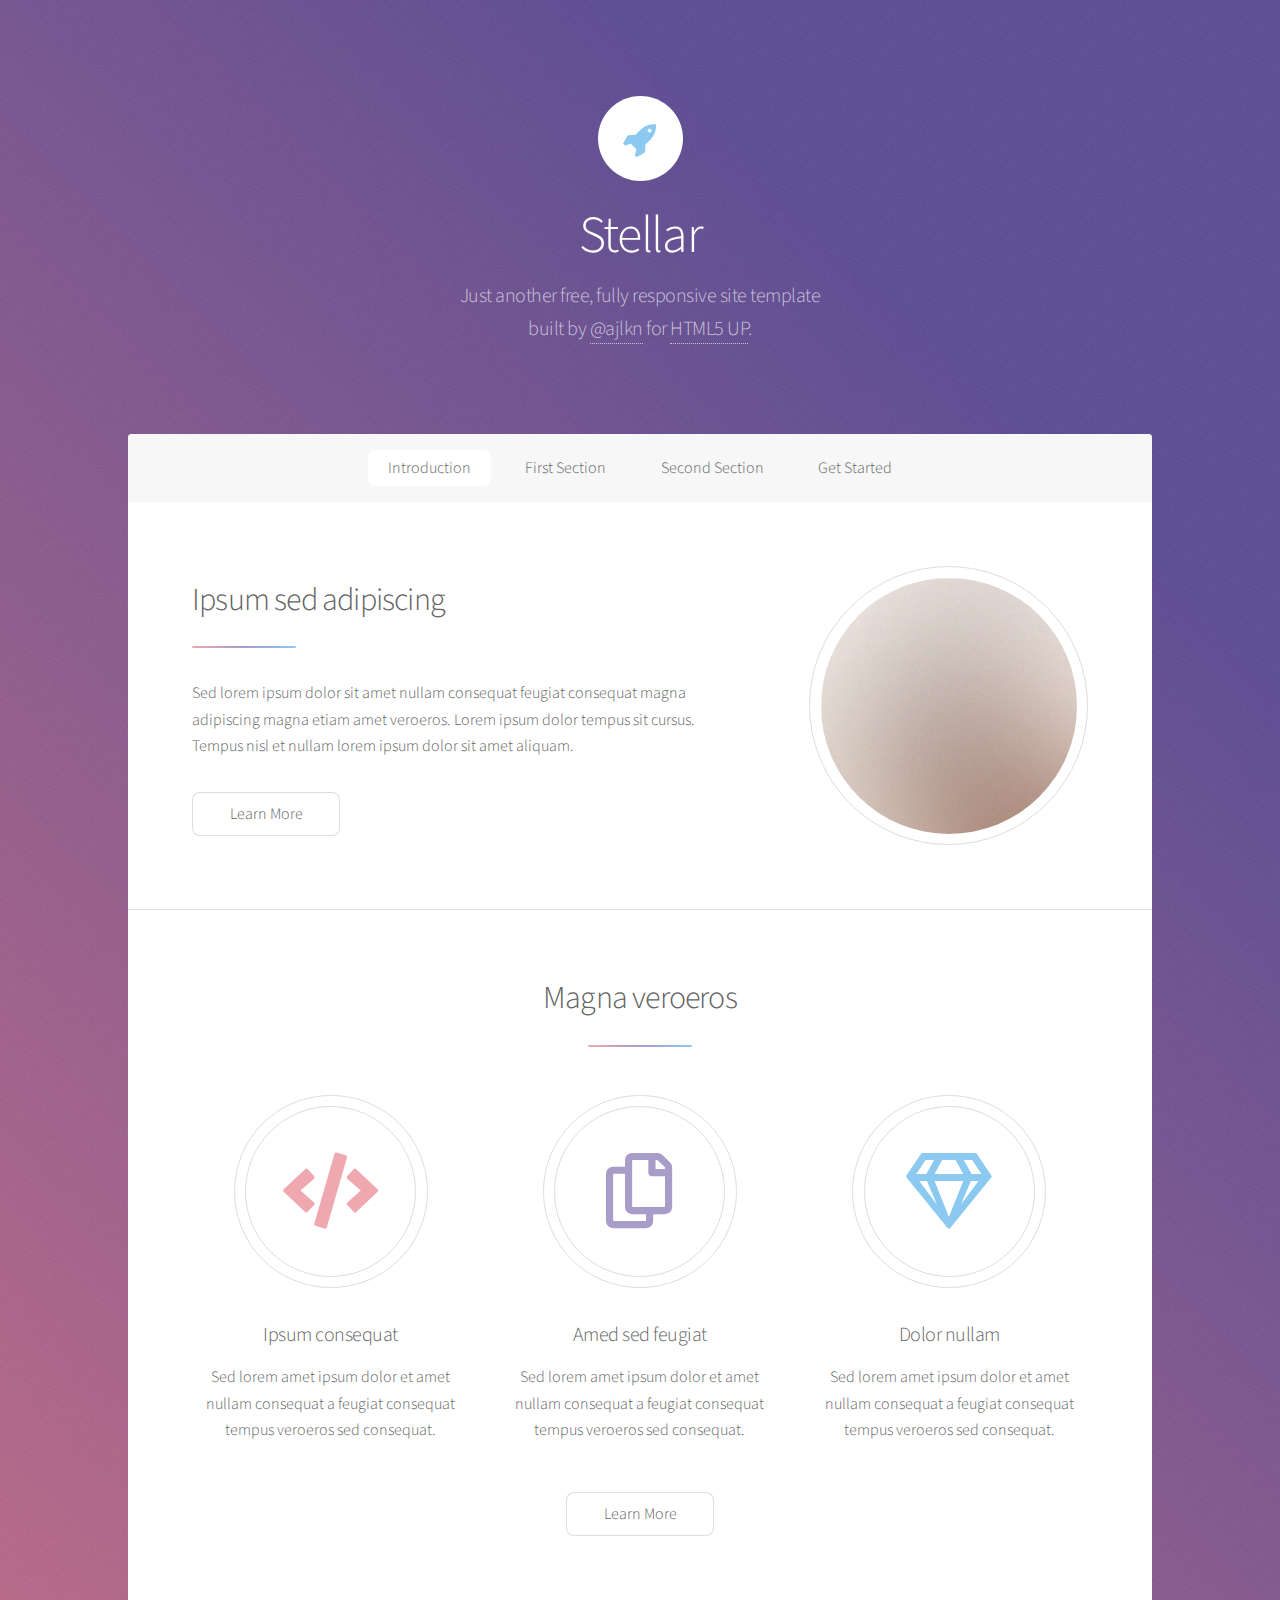
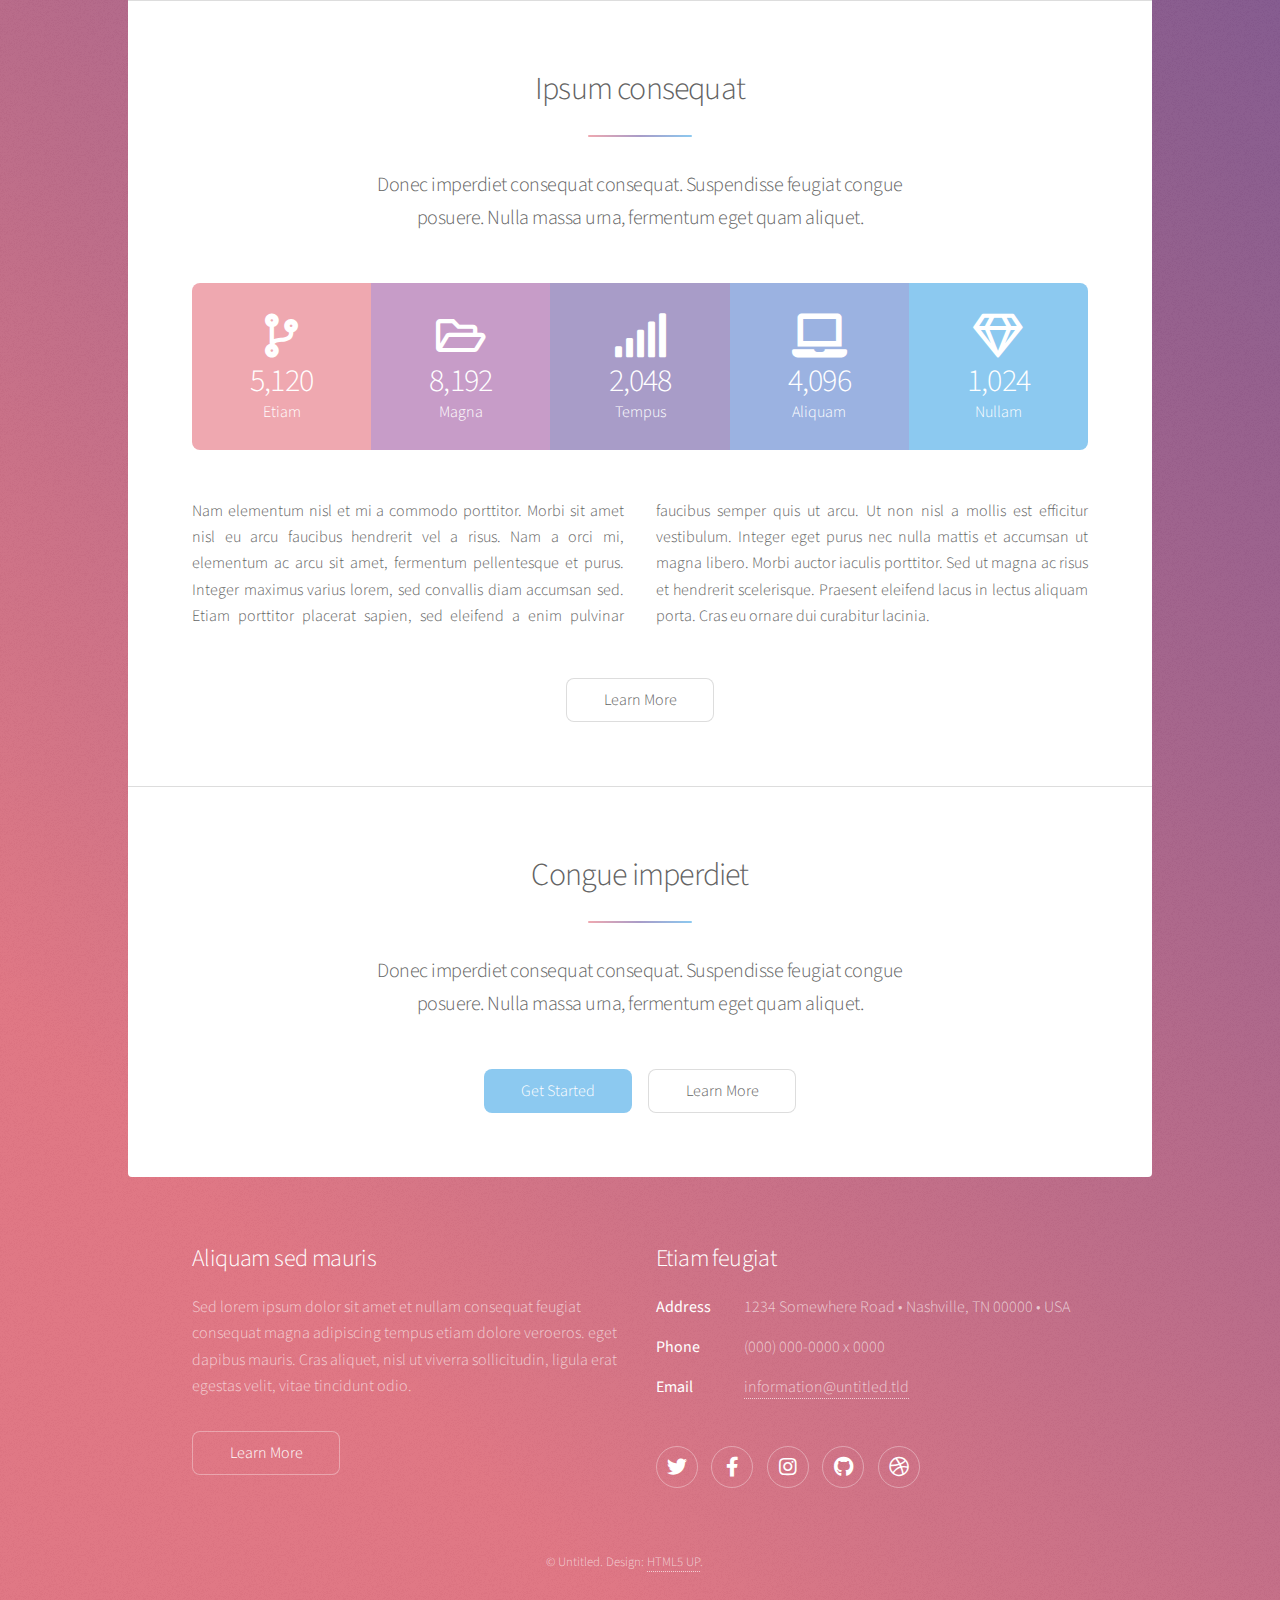
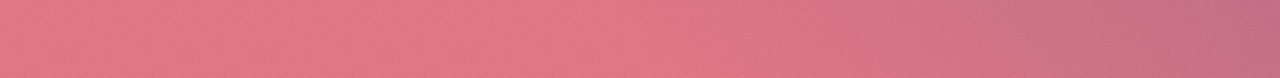
==== index.html @ a3f1a521 "Add html template" ====
<!DOCTYPE HTML>
<!--
	Stellar by HTML5 UP
	html5up.net | @ajlkn
	Free for personal and commercial use under the CCA 3.0 license (html5up.net/license)
-->
<html>
	<head>
		<title>Stellar by HTML5 UP</title>
		<meta charset="utf-8" />
		<meta name="viewport" content="width=device-width, initial-scale=1, user-scalable=no" />
		<link rel="stylesheet" href="assets/css/main.css" />
		<noscript><link rel="stylesheet" href="assets/css/noscript.css" /></noscript>
	</head>
	<body class="is-preload">

		<!-- Wrapper -->
			<div id="wrapper">

				<!-- Header -->
					<header id="header" class="alt">
						<span class="logo"><img src="images/logo.svg" alt="" /></span>
						<h1>Stellar</h1>
						<p>Just another free, fully responsive site template<br />
						built by <a href="https://twitter.com/ajlkn">@ajlkn</a> for <a href="https://html5up.net">HTML5 UP</a>.</p>
					</header>

				<!-- Nav -->
					<nav id="nav">
						<ul>
							<li><a href="#intro" class="active">Introduction</a></li>
							<li><a href="#first">First Section</a></li>
							<li><a href="#second">Second Section</a></li>
							<li><a href="#cta">Get Started</a></li>
						</ul>
					</nav>

				<!-- Main -->
					<div id="main">

						<!-- Introduction -->
							<section id="intro" class="main">
								<div class="spotlight">
									<div class="content">
										<header class="major">
											<h2>Ipsum sed adipiscing</h2>
										</header>
										<p>Sed lorem ipsum dolor sit amet nullam consequat feugiat consequat magna
										adipiscing magna etiam amet veroeros. Lorem ipsum dolor tempus sit cursus.
										Tempus nisl et nullam lorem ipsum dolor sit amet aliquam.</p>
										<ul class="actions">
											<li><a href="generic.html" class="button">Learn More</a></li>
										</ul>
									</div>
									<span class="image"><img src="images/pic01.jpg" alt="" /></span>
								</div>
							</section>

						<!-- First Section -->
							<section id="first" class="main special">
								<header class="major">
									<h2>Magna veroeros</h2>
								</header>
								<ul class="features">
									<li>
										<span class="icon solid major style1 fa-code"></span>
										<h3>Ipsum consequat</h3>
										<p>Sed lorem amet ipsum dolor et amet nullam consequat a feugiat consequat tempus veroeros sed consequat.</p>
									</li>
									<li>
										<span class="icon major style3 fa-copy"></span>
										<h3>Amed sed feugiat</h3>
										<p>Sed lorem amet ipsum dolor et amet nullam consequat a feugiat consequat tempus veroeros sed consequat.</p>
									</li>
									<li>
										<span class="icon major style5 fa-gem"></span>
										<h3>Dolor nullam</h3>
										<p>Sed lorem amet ipsum dolor et amet nullam consequat a feugiat consequat tempus veroeros sed consequat.</p>
									</li>
								</ul>
								<footer class="major">
									<ul class="actions special">
										<li><a href="generic.html" class="button">Learn More</a></li>
									</ul>
								</footer>
							</section>

						<!-- Second Section -->
							<section id="second" class="main special">
								<header class="major">
									<h2>Ipsum consequat</h2>
									<p>Donec imperdiet consequat consequat. Suspendisse feugiat congue<br />
									posuere. Nulla massa urna, fermentum eget quam aliquet.</p>
								</header>
								<ul class="statistics">
									<li class="style1">
										<span class="icon solid fa-code-branch"></span>
										<strong>5,120</strong> Etiam
									</li>
									<li class="style2">
										<span class="icon fa-folder-open"></span>
										<strong>8,192</strong> Magna
									</li>
									<li class="style3">
										<span class="icon solid fa-signal"></span>
										<strong>2,048</strong> Tempus
									</li>
									<li class="style4">
										<span class="icon solid fa-laptop"></span>
										<strong>4,096</strong> Aliquam
									</li>
									<li class="style5">
										<span class="icon fa-gem"></span>
										<strong>1,024</strong> Nullam
									</li>
								</ul>
								<p class="content">Nam elementum nisl et mi a commodo porttitor. Morbi sit amet nisl eu arcu faucibus hendrerit vel a risus. Nam a orci mi, elementum ac arcu sit amet, fermentum pellentesque et purus. Integer maximus varius lorem, sed convallis diam accumsan sed. Etiam porttitor placerat sapien, sed eleifend a enim pulvinar faucibus semper quis ut arcu. Ut non nisl a mollis est efficitur vestibulum. Integer eget purus nec nulla mattis et accumsan ut magna libero. Morbi auctor iaculis porttitor. Sed ut magna ac risus et hendrerit scelerisque. Praesent eleifend lacus in lectus aliquam porta. Cras eu ornare dui curabitur lacinia.</p>
								<footer class="major">
									<ul class="actions special">
										<li><a href="generic.html" class="button">Learn More</a></li>
									</ul>
								</footer>
							</section>

						<!-- Get Started -->
							<section id="cta" class="main special">
								<header class="major">
									<h2>Congue imperdiet</h2>
									<p>Donec imperdiet consequat consequat. Suspendisse feugiat congue<br />
									posuere. Nulla massa urna, fermentum eget quam aliquet.</p>
								</header>
								<footer class="major">
									<ul class="actions special">
										<li><a href="generic.html" class="button primary">Get Started</a></li>
										<li><a href="generic.html" class="button">Learn More</a></li>
									</ul>
								</footer>
							</section>

					</div>

				<!-- Footer -->
					<footer id="footer">
						<section>
							<h2>Aliquam sed mauris</h2>
							<p>Sed lorem ipsum dolor sit amet et nullam consequat feugiat consequat magna adipiscing tempus etiam dolore veroeros. eget dapibus mauris. Cras aliquet, nisl ut viverra sollicitudin, ligula erat egestas velit, vitae tincidunt odio.</p>
							<ul class="actions">
								<li><a href="generic.html" class="button">Learn More</a></li>
							</ul>
						</section>
						<section>
							<h2>Etiam feugiat</h2>
							<dl class="alt">
								<dt>Address</dt>
								<dd>1234 Somewhere Road &bull; Nashville, TN 00000 &bull; USA</dd>
								<dt>Phone</dt>
								<dd>(000) 000-0000 x 0000</dd>
								<dt>Email</dt>
								<dd><a href="#">information@untitled.tld</a></dd>
							</dl>
							<ul class="icons">
								<li><a href="#" class="icon brands fa-twitter alt"><span class="label">Twitter</span></a></li>
								<li><a href="#" class="icon brands fa-facebook-f alt"><span class="label">Facebook</span></a></li>
								<li><a href="#" class="icon brands fa-instagram alt"><span class="label">Instagram</span></a></li>
								<li><a href="#" class="icon brands fa-github alt"><span class="label">GitHub</span></a></li>
								<li><a href="#" class="icon brands fa-dribbble alt"><span class="label">Dribbble</span></a></li>
							</ul>
						</section>
						<p class="copyright">&copy; Untitled. Design: <a href="https://html5up.net">HTML5 UP</a>.</p>
					</footer>

			</div>

		<!-- Scripts -->
			<script src="assets/js/jquery.min.js"></script>
			<script src="assets/js/jquery.scrollex.min.js"></script>
			<script src="assets/js/jquery.scrolly.min.js"></script>
			<script src="assets/js/browser.min.js"></script>
			<script src="assets/js/breakpoints.min.js"></script>
			<script src="assets/js/util.js"></script>
			<script src="assets/js/main.js"></script>

	</body>
</html>
---- assets/css/main.css ----
@import url(fontawesome-all.min.css);
@import 'https://fonts.googleapis.com/css?family=Source+Sans+Pro:300,400';

/*
	Stellar by HTML5 UP
	html5up.net | @ajlkn
	Free for personal and commercial use under the CCA 3.0 license (html5up.net/license)
*/

html, body, div, span, applet, object,
iframe, h1, h2, h3, h4, h5, h6, p, blockquote,
pre, a, abbr, acronym, address, big, cite,
code, del, dfn, em, img, ins, kbd, q, s, samp,
small, strike, strong, sub, sup, tt, var, b,
u, i, center, dl, dt, dd, ol, ul, li, fieldset,
form, label, legend, table, caption, tbody,
tfoot, thead, tr, th, td, article, aside,
canvas, details, embed, figure, figcaption,
footer, header, hgroup, menu, nav, output, ruby,
section, summary, time, mark, audio, video {
	margin: 0;
	padding: 0;
	border: 0;
	font-size: 100%;
	font: inherit;
	vertical-align: baseline;}

article, aside, details, figcaption, figure,
footer, header, hgroup, menu, nav, section {
	display: block;}

body {
	line-height: 1;
}

ol, ul {
	list-style: none;
}

blockquote, q {
	quotes: none;
}

	blockquote:before, blockquote:after, q:before, q:after {
		content: '';
		content: none;
	}

table {
	border-collapse: collapse;
	border-spacing: 0;
}

body {
	-webkit-text-size-adjust: none;
}

mark {
	background-color: transparent;
	color: inherit;
}

input::-moz-focus-inner {
	border: 0;
	padding: 0;
}

input, select, textarea {
	-moz-appearance: none;
	-webkit-appearance: none;
	-ms-appearance: none;
	appearance: none;
}

/* Basic */

	@-ms-viewport {
		width: device-width;
	}

	body {
		-ms-overflow-style: scrollbar;
	}

	@media screen and (max-width: 480px) {

		html, body {
			min-width: 320px;
		}

	}

	html {
		box-sizing: border-box;
	}

	*, *:before, *:after {
		box-sizing: inherit;
	}

	body {
		background-color: #935d8c;
		background-image: url("images/overlay.png"), -moz-linear-gradient(45deg, #e37682 15%, #5f4d93 85%);
		background-image: url("images/overlay.png"), -webkit-linear-gradient(45deg, #e37682 15%, #5f4d93 85%);
		background-image: url("images/overlay.png"), -ms-linear-gradient(45deg, #e37682 15%, #5f4d93 85%);
		background-image: url("images/overlay.png"), linear-gradient(45deg, #e37682 15%, #5f4d93 85%);
	}

		body.is-preload *, body.is-preload *:before, body.is-preload *:after {
			-moz-animation: none !important;
			-webkit-animation: none !important;
			-ms-animation: none !important;
			animation: none !important;
			-moz-transition: none !important;
			-webkit-transition: none !important;
			-ms-transition: none !important;
			transition: none !important;
		}

/* Type */

	body {
		background-color: #935d8c;
		color: rgba(255, 255, 255, 0.65);
	}

	body, input, select, textarea {
		font-family: "Source Sans Pro", Helvetica, sans-serif;
		font-size: 17pt;
		font-weight: 300;
		line-height: 1.65;
	}

		@media screen and (max-width: 1680px) {

			body, input, select, textarea {
				font-size: 14pt;
			}

		}

		@media screen and (max-width: 1280px) {

			body, input, select, textarea {
				font-size: 12pt;
			}

		}

		@media screen and (max-width: 360px) {

			body, input, select, textarea {
				font-size: 11pt;
			}

		}

	a {
		-moz-transition: color 0.2s ease, border-bottom 0.2s ease;
		-webkit-transition: color 0.2s ease, border-bottom 0.2s ease;
		-ms-transition: color 0.2s ease, border-bottom 0.2s ease;
		transition: color 0.2s ease, border-bottom 0.2s ease;
		text-decoration: none;
		border-bottom: dotted 1px;
		color: inherit;
	}

		a:hover {
			border-bottom-color: transparent;
		}

	strong, b {
		font-weight: 400;
	}

	em, i {
		font-style: italic;
	}

	p {
		margin: 0 0 2em 0;
	}

		p.content {
			-moz-columns: 20em 2;
			-webkit-columns: 20em 2;
			-ms-columns: 20em 2;
			columns: 20em 2;
			-moz-column-gap: 2em;
			-webkit-column-gap: 2em;
			-ms-column-gap: 2em;
			column-gap: 2em;
			text-align: justify;
		}

	h1, h2, h3, h4, h5, h6 {
		font-weight: 300;
		line-height: 1.5;
		margin: 0 0 0.7em 0;
		letter-spacing: -0.025em;
	}

		h1 a, h2 a, h3 a, h4 a, h5 a, h6 a {
			color: inherit;
			text-decoration: none;
		}

	h1 {
		font-size: 2.5em;
		line-height: 1.2;
	}

	h2 {
		font-size: 1.5em;
	}

	h3 {
		font-size: 1.25em;
	}

	h4 {
		font-size: 1.1em;
	}

	h5 {
		font-size: 0.9em;
	}

	h6 {
		font-size: 0.7em;
	}

	@media screen and (max-width: 736px) {

		h1 {
			font-size: 2em;
		}

	}

	sub {
		font-size: 0.8em;
		position: relative;
		top: 0.5em;
	}

	sup {
		font-size: 0.8em;
		position: relative;
		top: -0.5em;
	}

	blockquote {
		border-left: solid 4px;
		font-style: italic;
		margin: 0 0 2em 0;
		padding: 0.5em 0 0.5em 2em;
	}

	code {
		border-radius: 8px;
		border: solid 1px;
		font-family: "Courier New", monospace;
		font-size: 0.9em;
		margin: 0 0.25em;
		padding: 0.25em 0.65em;
	}

	pre {
		-webkit-overflow-scrolling: touch;
		font-family: "Courier New", monospace;
		font-size: 0.9em;
		margin: 0 0 2em 0;
	}

		pre code {
			display: block;
			line-height: 1.75;
			padding: 1em 1.5em;
			overflow-x: auto;
		}

	hr {
		border: 0;
		border-bottom: solid 1px;
		margin: 2em 0;
	}

		hr.major {
			margin: 3em 0;
		}

	.align-left {
		text-align: left;
	}

	.align-center {
		text-align: center;
	}

	.align-right {
		text-align: right;
	}

	input, select, textarea {
		color: #ffffff;
	}

	a:hover {
		color: #ffffff;
	}

	strong, b {
		color: #ffffff;
	}

	h1, h2, h3, h4, h5, h6 {
		color: #ffffff;
	}

	blockquote {
		border-left-color: rgba(255, 255, 255, 0.35);
	}

	code {
		background: rgba(255, 255, 255, 0.075);
		border-color: rgba(255, 255, 255, 0.35);
	}

	hr {
		border-bottom-color: rgba(255, 255, 255, 0.35);
	}

/* Row */

	.row {
		display: flex;
		flex-wrap: wrap;
		box-sizing: border-box;
		align-items: stretch;
	}

		.row > * {
			box-sizing: border-box;
		}

		.row.gtr-uniform > * > :last-child {
			margin-bottom: 0;
		}

		.row.aln-left {
			justify-content: flex-start;
		}

		.row.aln-center {
			justify-content: center;
		}

		.row.aln-right {
			justify-content: flex-end;
		}

		.row.aln-top {
			align-items: flex-start;
		}

		.row.aln-middle {
			align-items: center;
		}

		.row.aln-bottom {
			align-items: flex-end;
		}

		.row > .imp {
			order: -1;
		}

		.row > .col-1 {
			width: 8.33333%;
		}

		.row > .off-1 {
			margin-left: 8.33333%;
		}

		.row > .col-2 {
			width: 16.66667%;
		}

		.row > .off-2 {
			margin-left: 16.66667%;
		}

		.row > .col-3 {
			width: 25%;
		}

		.row > .off-3 {
			margin-left: 25%;
		}

		.row > .col-4 {
			width: 33.33333%;
		}

		.row > .off-4 {
			margin-left: 33.33333%;
		}

		.row > .col-5 {
			width: 41.66667%;
		}

		.row > .off-5 {
			margin-left: 41.66667%;
		}

		.row > .col-6 {
			width: 50%;
		}

		.row > .off-6 {
			margin-left: 50%;
		}

		.row > .col-7 {
			width: 58.33333%;
		}

		.row > .off-7 {
			margin-left: 58.33333%;
		}

		.row > .col-8 {
			width: 66.66667%;
		}

		.row > .off-8 {
			margin-left: 66.66667%;
		}

		.row > .col-9 {
			width: 75%;
		}

		.row > .off-9 {
			margin-left: 75%;
		}

		.row > .col-10 {
			width: 83.33333%;
		}

		.row > .off-10 {
			margin-left: 83.33333%;
		}

		.row > .col-11 {
			width: 91.66667%;
		}

		.row > .off-11 {
			margin-left: 91.66667%;
		}

		.row > .col-12 {
			width: 100%;
		}

		.row > .off-12 {
			margin-left: 100%;
		}

		.row.gtr-0 {
			margin-top: 0;
			margin-left: 0em;
		}

			.row.gtr-0 > * {
				padding: 0 0 0 0em;
			}

			.row.gtr-0.gtr-uniform {
				margin-top: 0em;
			}

				.row.gtr-0.gtr-uniform > * {
					padding-top: 0em;
				}

		.row.gtr-25 {
			margin-top: 0;
			margin-left: -0.375em;
		}

			.row.gtr-25 > * {
				padding: 0 0 0 0.375em;
			}

			.row.gtr-25.gtr-uniform {
				margin-top: -0.375em;
			}

				.row.gtr-25.gtr-uniform > * {
					padding-top: 0.375em;
				}

		.row.gtr-50 {
			margin-top: 0;
			margin-left: -0.75em;
		}

			.row.gtr-50 > * {
				padding: 0 0 0 0.75em;
			}

			.row.gtr-50.gtr-uniform {
				margin-top: -0.75em;
			}

				.row.gtr-50.gtr-uniform > * {
					padding-top: 0.75em;
				}

		.row {
			margin-top: 0;
			margin-left: -1.5em;
		}

			.row > * {
				padding: 0 0 0 1.5em;
			}

			.row.gtr-uniform {
				margin-top: -1.5em;
			}

				.row.gtr-uniform > * {
					padding-top: 1.5em;
				}

		.row.gtr-150 {
			margin-top: 0;
			margin-left: -2.25em;
		}

			.row.gtr-150 > * {
				padding: 0 0 0 2.25em;
			}

			.row.gtr-150.gtr-uniform {
				margin-top: -2.25em;
			}

				.row.gtr-150.gtr-uniform > * {
					padding-top: 2.25em;
				}

		.row.gtr-200 {
			margin-top: 0;
			margin-left: -3em;
		}

			.row.gtr-200 > * {
				padding: 0 0 0 3em;
			}

			.row.gtr-200.gtr-uniform {
				margin-top: -3em;
			}

				.row.gtr-200.gtr-uniform > * {
					padding-top: 3em;
				}

		@media screen and (max-width: 1680px) {

			.row {
				display: flex;
				flex-wrap: wrap;
				box-sizing: border-box;
				align-items: stretch;
			}

				.row > * {
					box-sizing: border-box;
				}

				.row.gtr-uniform > * > :last-child {
					margin-bottom: 0;
				}

				.row.aln-left {
					justify-content: flex-start;
				}

				.row.aln-center {
					justify-content: center;
				}

				.row.aln-right {
					justify-content: flex-end;
				}

				.row.aln-top {
					align-items: flex-start;
				}

				.row.aln-middle {
					align-items: center;
				}

				.row.aln-bottom {
					align-items: flex-end;
				}

				.row > .imp-xlarge {
					order: -1;
				}

				.row > .col-1-xlarge {
					width: 8.33333%;
				}

				.row > .off-1-xlarge {
					margin-left: 8.33333%;
				}

				.row > .col-2-xlarge {
					width: 16.66667%;
				}

				.row > .off-2-xlarge {
					margin-left: 16.66667%;
				}

				.row > .col-3-xlarge {
					width: 25%;
				}

				.row > .off-3-xlarge {
					margin-left: 25%;
				}

				.row > .col-4-xlarge {
					width: 33.33333%;
				}

				.row > .off-4-xlarge {
					margin-left: 33.33333%;
				}

				.row > .col-5-xlarge {
					width: 41.66667%;
				}

				.row > .off-5-xlarge {
					margin-left: 41.66667%;
				}

				.row > .col-6-xlarge {
					width: 50%;
				}

				.row > .off-6-xlarge {
					margin-left: 50%;
				}

				.row > .col-7-xlarge {
					width: 58.33333%;
				}

				.row > .off-7-xlarge {
					margin-left: 58.33333%;
				}

				.row > .col-8-xlarge {
					width: 66.66667%;
				}

				.row > .off-8-xlarge {
					margin-left: 66.66667%;
				}

				.row > .col-9-xlarge {
					width: 75%;
				}

				.row > .off-9-xlarge {
					margin-left: 75%;
				}

				.row > .col-10-xlarge {
					width: 83.33333%;
				}

				.row > .off-10-xlarge {
					margin-left: 83.33333%;
				}

				.row > .col-11-xlarge {
					width: 91.66667%;
				}

				.row > .off-11-xlarge {
					margin-left: 91.66667%;
				}

				.row > .col-12-xlarge {
					width: 100%;
				}

				.row > .off-12-xlarge {
					margin-left: 100%;
				}

				.row.gtr-0 {
					margin-top: 0;
					margin-left: 0em;
				}

					.row.gtr-0 > * {
						padding: 0 0 0 0em;
					}

					.row.gtr-0.gtr-uniform {
						margin-top: 0em;
					}

						.row.gtr-0.gtr-uniform > * {
							padding-top: 0em;
						}

				.row.gtr-25 {
					margin-top: 0;
					margin-left: -0.375em;
				}

					.row.gtr-25 > * {
						padding: 0 0 0 0.375em;
					}

					.row.gtr-25.gtr-uniform {
						margin-top: -0.375em;
					}

						.row.gtr-25.gtr-uniform > * {
							padding-top: 0.375em;
						}

				.row.gtr-50 {
					margin-top: 0;
					margin-left: -0.75em;
				}

					.row.gtr-50 > * {
						padding: 0 0 0 0.75em;
					}

					.row.gtr-50.gtr-uniform {
						margin-top: -0.75em;
					}

						.row.gtr-50.gtr-uniform > * {
							padding-top: 0.75em;
						}

				.row {
					margin-top: 0;
					margin-left: -1.5em;
				}

					.row > * {
						padding: 0 0 0 1.5em;
					}

					.row.gtr-uniform {
						margin-top: -1.5em;
					}

						.row.gtr-uniform > * {
							padding-top: 1.5em;
						}

				.row.gtr-150 {
					margin-top: 0;
					margin-left: -2.25em;
				}

					.row.gtr-150 > * {
						padding: 0 0 0 2.25em;
					}

					.row.gtr-150.gtr-uniform {
						margin-top: -2.25em;
					}

						.row.gtr-150.gtr-uniform > * {
							padding-top: 2.25em;
						}

				.row.gtr-200 {
					margin-top: 0;
					margin-left: -3em;
				}

					.row.gtr-200 > * {
						padding: 0 0 0 3em;
					}

					.row.gtr-200.gtr-uniform {
						margin-top: -3em;
					}

						.row.gtr-200.gtr-uniform > * {
							padding-top: 3em;
						}

		}

		@media screen and (max-width: 1280px) {

			.row {
				display: flex;
				flex-wrap: wrap;
				box-sizing: border-box;
				align-items: stretch;
			}

				.row > * {
					box-sizing: border-box;
				}

				.row.gtr-uniform > * > :last-child {
					margin-bottom: 0;
				}

				.row.aln-left {
					justify-content: flex-start;
				}

				.row.aln-center {
					justify-content: center;
				}

				.row.aln-right {
					justify-content: flex-end;
				}

				.row.aln-top {
					align-items: flex-start;
				}

				.row.aln-middle {
					align-items: center;
				}

				.row.aln-bottom {
					align-items: flex-end;
				}

				.row > .imp-large {
					order: -1;
				}

				.row > .col-1-large {
					width: 8.33333%;
				}

				.row > .off-1-large {
					margin-left: 8.33333%;
				}

				.row > .col-2-large {
					width: 16.66667%;
				}

				.row > .off-2-large {
					margin-left: 16.66667%;
				}

				.row > .col-3-large {
					width: 25%;
				}

				.row > .off-3-large {
					margin-left: 25%;
				}

				.row > .col-4-large {
					width: 33.33333%;
				}

				.row > .off-4-large {
					margin-left: 33.33333%;
				}

				.row > .col-5-large {
					width: 41.66667%;
				}

				.row > .off-5-large {
					margin-left: 41.66667%;
				}

				.row > .col-6-large {
					width: 50%;
				}

				.row > .off-6-large {
					margin-left: 50%;
				}

				.row > .col-7-large {
					width: 58.33333%;
				}

				.row > .off-7-large {
					margin-left: 58.33333%;
				}

				.row > .col-8-large {
					width: 66.66667%;
				}

				.row > .off-8-large {
					margin-left: 66.66667%;
				}

				.row > .col-9-large {
					width: 75%;
				}

				.row > .off-9-large {
					margin-left: 75%;
				}

				.row > .col-10-large {
					width: 83.33333%;
				}

				.row > .off-10-large {
					margin-left: 83.33333%;
				}

				.row > .col-11-large {
					width: 91.66667%;
				}

				.row > .off-11-large {
					margin-left: 91.66667%;
				}

				.row > .col-12-large {
					width: 100%;
				}

				.row > .off-12-large {
					margin-left: 100%;
				}

				.row.gtr-0 {
					margin-top: 0;
					margin-left: 0em;
				}

					.row.gtr-0 > * {
						padding: 0 0 0 0em;
					}

					.row.gtr-0.gtr-uniform {
						margin-top: 0em;
					}

						.row.gtr-0.gtr-uniform > * {
							padding-top: 0em;
						}

				.row.gtr-25 {
					margin-top: 0;
					margin-left: -0.375em;
				}

					.row.gtr-25 > * {
						padding: 0 0 0 0.375em;
					}

					.row.gtr-25.gtr-uniform {
						margin-top: -0.375em;
					}

						.row.gtr-25.gtr-uniform > * {
							padding-top: 0.375em;
						}

				.row.gtr-50 {
					margin-top: 0;
					margin-left: -0.75em;
				}

					.row.gtr-50 > * {
						padding: 0 0 0 0.75em;
					}

					.row.gtr-50.gtr-uniform {
						margin-top: -0.75em;
					}

						.row.gtr-50.gtr-uniform > * {
							padding-top: 0.75em;
						}

				.row {
					margin-top: 0;
					margin-left: -1.5em;
				}

					.row > * {
						padding: 0 0 0 1.5em;
					}

					.row.gtr-uniform {
						margin-top: -1.5em;
					}

						.row.gtr-uniform > * {
							padding-top: 1.5em;
						}

				.row.gtr-150 {
					margin-top: 0;
					margin-left: -2.25em;
				}

					.row.gtr-150 > * {
						padding: 0 0 0 2.25em;
					}

					.row.gtr-150.gtr-uniform {
						margin-top: -2.25em;
					}

						.row.gtr-150.gtr-uniform > * {
							padding-top: 2.25em;
						}

				.row.gtr-200 {
					margin-top: 0;
					margin-left: -3em;
				}

					.row.gtr-200 > * {
						padding: 0 0 0 3em;
					}

					.row.gtr-200.gtr-uniform {
						margin-top: -3em;
					}

						.row.gtr-200.gtr-uniform > * {
							padding-top: 3em;
						}

		}

		@media screen and (max-width: 980px) {

			.row {
				display: flex;
				flex-wrap: wrap;
				box-sizing: border-box;
				align-items: stretch;
			}

				.row > * {
					box-sizing: border-box;
				}

				.row.gtr-uniform > * > :last-child {
					margin-bottom: 0;
				}

				.row.aln-left {
					justify-content: flex-start;
				}

				.row.aln-center {
					justify-content: center;
				}

				.row.aln-right {
					justify-content: flex-end;
				}

				.row.aln-top {
					align-items: flex-start;
				}

				.row.aln-middle {
					align-items: center;
				}

				.row.aln-bottom {
					align-items: flex-end;
				}

				.row > .imp-medium {
					order: -1;
				}

				.row > .col-1-medium {
					width: 8.33333%;
				}

				.row > .off-1-medium {
					margin-left: 8.33333%;
				}

				.row > .col-2-medium {
					width: 16.66667%;
				}

				.row > .off-2-medium {
					margin-left: 16.66667%;
				}

				.row > .col-3-medium {
					width: 25%;
				}

				.row > .off-3-medium {
					margin-left: 25%;
				}

				.row > .col-4-medium {
					width: 33.33333%;
				}

				.row > .off-4-medium {
					margin-left: 33.33333%;
				}

				.row > .col-5-medium {
					width: 41.66667%;
				}

				.row > .off-5-medium {
					margin-left: 41.66667%;
				}

				.row > .col-6-medium {
					width: 50%;
				}

				.row > .off-6-medium {
					margin-left: 50%;
				}

				.row > .col-7-medium {
					width: 58.33333%;
				}

				.row > .off-7-medium {
					margin-left: 58.33333%;
				}

				.row > .col-8-medium {
					width: 66.66667%;
				}

				.row > .off-8-medium {
					margin-left: 66.66667%;
				}

				.row > .col-9-medium {
					width: 75%;
				}

				.row > .off-9-medium {
					margin-left: 75%;
				}

				.row > .col-10-medium {
					width: 83.33333%;
				}

				.row > .off-10-medium {
					margin-left: 83.33333%;
				}

				.row > .col-11-medium {
					width: 91.66667%;
				}

				.row > .off-11-medium {
					margin-left: 91.66667%;
				}

				.row > .col-12-medium {
					width: 100%;
				}

				.row > .off-12-medium {
					margin-left: 100%;
				}

				.row.gtr-0 {
					margin-top: 0;
					margin-left: 0em;
				}

					.row.gtr-0 > * {
						padding: 0 0 0 0em;
					}

					.row.gtr-0.gtr-uniform {
						margin-top: 0em;
					}

						.row.gtr-0.gtr-uniform > * {
							padding-top: 0em;
						}

				.row.gtr-25 {
					margin-top: 0;
					margin-left: -0.375em;
				}

					.row.gtr-25 > * {
						padding: 0 0 0 0.375em;
					}

					.row.gtr-25.gtr-uniform {
						margin-top: -0.375em;
					}

						.row.gtr-25.gtr-uniform > * {
							padding-top: 0.375em;
						}

				.row.gtr-50 {
					margin-top: 0;
					margin-left: -0.75em;
				}

					.row.gtr-50 > * {
						padding: 0 0 0 0.75em;
					}

					.row.gtr-50.gtr-uniform {
						margin-top: -0.75em;
					}

						.row.gtr-50.gtr-uniform > * {
							padding-top: 0.75em;
						}

				.row {
					margin-top: 0;
					margin-left: -1.5em;
				}

					.row > * {
						padding: 0 0 0 1.5em;
					}

					.row.gtr-uniform {
						margin-top: -1.5em;
					}

						.row.gtr-uniform > * {
							padding-top: 1.5em;
						}

				.row.gtr-150 {
					margin-top: 0;
					margin-left: -2.25em;
				}

					.row.gtr-150 > * {
						padding: 0 0 0 2.25em;
					}

					.row.gtr-150.gtr-uniform {
						margin-top: -2.25em;
					}

						.row.gtr-150.gtr-uniform > * {
							padding-top: 2.25em;
						}

				.row.gtr-200 {
					margin-top: 0;
					margin-left: -3em;
				}

					.row.gtr-200 > * {
						padding: 0 0 0 3em;
					}

					.row.gtr-200.gtr-uniform {
						margin-top: -3em;
					}

						.row.gtr-200.gtr-uniform > * {
							padding-top: 3em;
						}

		}

		@media screen and (max-width: 736px) {

			.row {
				display: flex;
				flex-wrap: wrap;
				box-sizing: border-box;
				align-items: stretch;
			}

				.row > * {
					box-sizing: border-box;
				}

				.row.gtr-uniform > * > :last-child {
					margin-bottom: 0;
				}

				.row.aln-left {
					justify-content: flex-start;
				}

				.row.aln-center {
					justify-content: center;
				}

				.row.aln-right {
					justify-content: flex-end;
				}

				.row.aln-top {
					align-items: flex-start;
				}

				.row.aln-middle {
					align-items: center;
				}

				.row.aln-bottom {
					align-items: flex-end;
				}

				.row > .imp-small {
					order: -1;
				}

				.row > .col-1-small {
					width: 8.33333%;
				}

				.row > .off-1-small {
					margin-left: 8.33333%;
				}

				.row > .col-2-small {
					width: 16.66667%;
				}

				.row > .off-2-small {
					margin-left: 16.66667%;
				}

				.row > .col-3-small {
					width: 25%;
				}

				.row > .off-3-small {
					margin-left: 25%;
				}

				.row > .col-4-small {
					width: 33.33333%;
				}

				.row > .off-4-small {
					margin-left: 33.33333%;
				}

				.row > .col-5-small {
					width: 41.66667%;
				}

				.row > .off-5-small {
					margin-left: 41.66667%;
				}

				.row > .col-6-small {
					width: 50%;
				}

				.row > .off-6-small {
					margin-left: 50%;
				}

				.row > .col-7-small {
					width: 58.33333%;
				}

				.row > .off-7-small {
					margin-left: 58.33333%;
				}

				.row > .col-8-small {
					width: 66.66667%;
				}

				.row > .off-8-small {
					margin-left: 66.66667%;
				}

				.row > .col-9-small {
					width: 75%;
				}

				.row > .off-9-small {
					margin-left: 75%;
				}

				.row > .col-10-small {
					width: 83.33333%;
				}

				.row > .off-10-small {
					margin-left: 83.33333%;
				}

				.row > .col-11-small {
					width: 91.66667%;
				}

				.row > .off-11-small {
					margin-left: 91.66667%;
				}

				.row > .col-12-small {
					width: 100%;
				}

				.row > .off-12-small {
					margin-left: 100%;
				}

				.row.gtr-0 {
					margin-top: 0;
					margin-left: 0em;
				}

					.row.gtr-0 > * {
						padding: 0 0 0 0em;
					}

					.row.gtr-0.gtr-uniform {
						margin-top: 0em;
					}

						.row.gtr-0.gtr-uniform > * {
							padding-top: 0em;
						}

				.row.gtr-25 {
					margin-top: 0;
					margin-left: -0.25em;
				}

					.row.gtr-25 > * {
						padding: 0 0 0 0.25em;
					}

					.row.gtr-25.gtr-uniform {
						margin-top: -0.25em;
					}

						.row.gtr-25.gtr-uniform > * {
							padding-top: 0.25em;
						}

				.row.gtr-50 {
					margin-top: 0;
					margin-left: -0.5em;
				}

					.row.gtr-50 > * {
						padding: 0 0 0 0.5em;
					}

					.row.gtr-50.gtr-uniform {
						margin-top: -0.5em;
					}

						.row.gtr-50.gtr-uniform > * {
							padding-top: 0.5em;
						}

				.row {
					margin-top: 0;
					margin-left: -1em;
				}

					.row > * {
						padding: 0 0 0 1em;
					}

					.row.gtr-uniform {
						margin-top: -1em;
					}

						.row.gtr-uniform > * {
							padding-top: 1em;
						}

				.row.gtr-150 {
					margin-top: 0;
					margin-left: -1.5em;
				}

					.row.gtr-150 > * {
						padding: 0 0 0 1.5em;
					}

					.row.gtr-150.gtr-uniform {
						margin-top: -1.5em;
					}

						.row.gtr-150.gtr-uniform > * {
							padding-top: 1.5em;
						}

				.row.gtr-200 {
					margin-top: 0;
					margin-left: -2em;
				}

					.row.gtr-200 > * {
						padding: 0 0 0 2em;
					}

					.row.gtr-200.gtr-uniform {
						margin-top: -2em;
					}

						.row.gtr-200.gtr-uniform > * {
							padding-top: 2em;
						}

		}

		@media screen and (max-width: 480px) {

			.row {
				display: flex;
				flex-wrap: wrap;
				box-sizing: border-box;
				align-items: stretch;
			}

				.row > * {
					box-sizing: border-box;
				}

				.row.gtr-uniform > * > :last-child {
					margin-bottom: 0;
				}

				.row.aln-left {
					justify-content: flex-start;
				}

				.row.aln-center {
					justify-content: center;
				}

				.row.aln-right {
					justify-content: flex-end;
				}

				.row.aln-top {
					align-items: flex-start;
				}

				.row.aln-middle {
					align-items: center;
				}

				.row.aln-bottom {
					align-items: flex-end;
				}

				.row > .imp-xsmall {
					order: -1;
				}

				.row > .col-1-xsmall {
					width: 8.33333%;
				}

				.row > .off-1-xsmall {
					margin-left: 8.33333%;
				}

				.row > .col-2-xsmall {
					width: 16.66667%;
				}

				.row > .off-2-xsmall {
					margin-left: 16.66667%;
				}

				.row > .col-3-xsmall {
					width: 25%;
				}

				.row > .off-3-xsmall {
					margin-left: 25%;
				}

				.row > .col-4-xsmall {
					width: 33.33333%;
				}

				.row > .off-4-xsmall {
					margin-left: 33.33333%;
				}

				.row > .col-5-xsmall {
					width: 41.66667%;
				}

				.row > .off-5-xsmall {
					margin-left: 41.66667%;
				}

				.row > .col-6-xsmall {
					width: 50%;
				}

				.row > .off-6-xsmall {
					margin-left: 50%;
				}

				.row > .col-7-xsmall {
					width: 58.33333%;
				}

				.row > .off-7-xsmall {
					margin-left: 58.33333%;
				}

				.row > .col-8-xsmall {
					width: 66.66667%;
				}

				.row > .off-8-xsmall {
					margin-left: 66.66667%;
				}

				.row > .col-9-xsmall {
					width: 75%;
				}

				.row > .off-9-xsmall {
					margin-left: 75%;
				}

				.row > .col-10-xsmall {
					width: 83.33333%;
				}

				.row > .off-10-xsmall {
					margin-left: 83.33333%;
				}

				.row > .col-11-xsmall {
					width: 91.66667%;
				}

				.row > .off-11-xsmall {
					margin-left: 91.66667%;
				}

				.row > .col-12-xsmall {
					width: 100%;
				}

				.row > .off-12-xsmall {
					margin-left: 100%;
				}

				.row.gtr-0 {
					margin-top: 0;
					margin-left: 0em;
				}

					.row.gtr-0 > * {
						padding: 0 0 0 0em;
					}

					.row.gtr-0.gtr-uniform {
						margin-top: 0em;
					}

						.row.gtr-0.gtr-uniform > * {
							padding-top: 0em;
						}

				.row.gtr-25 {
					margin-top: 0;
					margin-left: -0.3125em;
				}

					.row.gtr-25 > * {
						padding: 0 0 0 0.3125em;
					}

					.row.gtr-25.gtr-uniform {
						margin-top: -0.3125em;
					}

						.row.gtr-25.gtr-uniform > * {
							padding-top: 0.3125em;
						}

				.row.gtr-50 {
					margin-top: 0;
					margin-left: -0.625em;
				}

					.row.gtr-50 > * {
						padding: 0 0 0 0.625em;
					}

					.row.gtr-50.gtr-uniform {
						margin-top: -0.625em;
					}

						.row.gtr-50.gtr-uniform > * {
							padding-top: 0.625em;
						}

				.row {
					margin-top: 0;
					margin-left: -1.25em;
				}

					.row > * {
						padding: 0 0 0 1.25em;
					}

					.row.gtr-uniform {
						margin-top: -1.25em;
					}

						.row.gtr-uniform > * {
							padding-top: 1.25em;
						}

				.row.gtr-150 {
					margin-top: 0;
					margin-left: -1.875em;
				}

					.row.gtr-150 > * {
						padding: 0 0 0 1.875em;
					}

					.row.gtr-150.gtr-uniform {
						margin-top: -1.875em;
					}

						.row.gtr-150.gtr-uniform > * {
							padding-top: 1.875em;
						}

				.row.gtr-200 {
					margin-top: 0;
					margin-left: -2.5em;
				}

					.row.gtr-200 > * {
						padding: 0 0 0 2.5em;
					}

					.row.gtr-200.gtr-uniform {
						margin-top: -2.5em;
					}

						.row.gtr-200.gtr-uniform > * {
							padding-top: 2.5em;
						}

		}

/* Box */

	.box {
		border-radius: 8px;
		border: solid;
		margin-bottom: 2em;
		padding: 1.5em;
	}

		.box > :last-child,
		.box > :last-child > :last-child,
		.box > :last-child > :last-child > :last-child {
			margin-bottom: 0;
		}

		.box.alt {
			border: 0;
			border-radius: 0;
			padding: 0;
		}

	.box {
		border-color: rgba(255, 255, 255, 0.35);
	}

/* Button */

	input[type="submit"],
	input[type="reset"],
	input[type="button"],
	button,
	.button {
		-moz-appearance: none;
		-webkit-appearance: none;
		-ms-appearance: none;
		appearance: none;
		-moz-transition: background-color 0.2s ease-in-out, color 0.2s ease-in-out;
		-webkit-transition: background-color 0.2s ease-in-out, color 0.2s ease-in-out;
		-ms-transition: background-color 0.2s ease-in-out, color 0.2s ease-in-out;
		transition: background-color 0.2s ease-in-out, color 0.2s ease-in-out;
		border-radius: 8px;
		border: 0;
		cursor: pointer;
		display: inline-block;
		font-weight: 300;
		height: 2.75em;
		line-height: 2.75em;
		min-width: 9.25em;
		padding: 0 1.5em;
		text-align: center;
		text-decoration: none;
		white-space: nowrap;
	}

		input[type="submit"].icon,
		input[type="reset"].icon,
		input[type="button"].icon,
		button.icon,
		.button.icon {
			padding-left: 1.35em;
		}

			input[type="submit"].icon:before,
			input[type="reset"].icon:before,
			input[type="button"].icon:before,
			button.icon:before,
			.button.icon:before {
				margin-right: 0.5em;
			}

		input[type="submit"].fit,
		input[type="reset"].fit,
		input[type="button"].fit,
		button.fit,
		.button.fit {
			width: 100%;
		}

		input[type="submit"].small,
		input[type="reset"].small,
		input[type="button"].small,
		button.small,
		.button.small {
			font-size: 0.8em;
		}

		input[type="submit"].large,
		input[type="reset"].large,
		input[type="button"].large,
		button.large,
		.button.large {
			font-size: 1.35em;
		}

		input[type="submit"].disabled, input[type="submit"]:disabled,
		input[type="reset"].disabled,
		input[type="reset"]:disabled,
		input[type="button"].disabled,
		input[type="button"]:disabled,
		button.disabled,
		button:disabled,
		.button.disabled,
		.button:disabled {
			pointer-events: none;
			opacity: 0.25;
		}

		@media screen and (max-width: 736px) {

			input[type="submit"],
			input[type="reset"],
			input[type="button"],
			button,
			.button {
				min-width: 0;
			}

		}

	input[type="submit"],
	input[type="reset"],
	input[type="button"],
	button,
	.button {
		background-color: transparent;
		box-shadow: inset 0 0 0 1px rgba(255, 255, 255, 0.35);
		color: #ffffff !important;
	}

		input[type="submit"]:hover,
		input[type="reset"]:hover,
		input[type="button"]:hover,
		button:hover,
		.button:hover {
			background-color: rgba(255, 255, 255, 0.075);
		}

		input[type="submit"]:active,
		input[type="reset"]:active,
		input[type="button"]:active,
		button:active,
		.button:active {
			background-color: rgba(255, 255, 255, 0.2);
		}

		input[type="submit"].icon:before,
		input[type="reset"].icon:before,
		input[type="button"].icon:before,
		button.icon:before,
		.button.icon:before {
			color: rgba(255, 255, 255, 0.5);
		}

		input[type="submit"].primary,
		input[type="reset"].primary,
		input[type="button"].primary,
		button.primary,
		.button.primary {
			background-color: #8cc9f0;
			color: #ffffff !important;
			box-shadow: none;
		}

			input[type="submit"].primary:hover,
			input[type="reset"].primary:hover,
			input[type="button"].primary:hover,
			button.primary:hover,
			.button.primary:hover {
				background-color: #9acff2;
			}

			input[type="submit"].primary:active,
			input[type="reset"].primary:active,
			input[type="button"].primary:active,
			button.primary:active,
			.button.primary:active {
				background-color: #7ec3ee;
			}

			input[type="submit"].primary.icon:before,
			input[type="reset"].primary.icon:before,
			input[type="button"].primary.icon:before,
			button.primary.icon:before,
			.button.primary.icon:before {
				color: #ffffff !important;
			}

/* Form */

	form {
		margin: 0 0 2em 0;
	}

	label {
		display: block;
		font-size: 0.9em;
		font-weight: 400;
		margin: 0 0 1em 0;
	}

	input[type="text"],
	input[type="password"],
	input[type="email"],
	select,
	textarea {
		-moz-appearance: none;
		-webkit-appearance: none;
		-ms-appearance: none;
		appearance: none;
		border-radius: 8px;
		border: solid 1px;
		color: inherit;
		display: block;
		outline: 0;
		padding: 0 1em;
		text-decoration: none;
		width: 100%;
	}

		input[type="text"]:invalid,
		input[type="password"]:invalid,
		input[type="email"]:invalid,
		select:invalid,
		textarea:invalid {
			box-shadow: none;
		}

	select {
		background-size: 1.25rem;
		background-repeat: no-repeat;
		background-position: calc(100% - 1rem) center;
		height: 2.75em;
		padding-right: 2.75em;
		text-overflow: ellipsis;
	}

		select:focus::-ms-value {
			background-color: transparent;
		}

		select::-ms-expand {
			display: none;
		}

	input[type="text"],
	input[type="password"],
	input[type="email"],
	select {
		height: 2.75em;
	}

	textarea {
		padding: 0.75em 1em;
	}

	input[type="checkbox"],
	input[type="radio"] {
		-moz-appearance: none;
		-webkit-appearance: none;
		-ms-appearance: none;
		appearance: none;
		display: block;
		float: left;
		margin-right: -2em;
		opacity: 0;
		width: 1em;
		z-index: -1;
	}

		input[type="checkbox"] + label,
		input[type="radio"] + label {
			text-decoration: none;
			cursor: pointer;
			display: inline-block;
			font-size: 1em;
			font-weight: 300;
			padding-left: 2.4em;
			padding-right: 0.75em;
			position: relative;
		}

			input[type="checkbox"] + label:before,
			input[type="radio"] + label:before {
				-moz-osx-font-smoothing: grayscale;
				-webkit-font-smoothing: antialiased;
				display: inline-block;
				font-style: normal;
				font-variant: normal;
				text-rendering: auto;
				line-height: 1;
				text-transform: none !important;
				font-family: 'Font Awesome 5 Free';
				font-weight: 900;
			}

			input[type="checkbox"] + label:before,
			input[type="radio"] + label:before {
				border-radius: 8px;
				border: solid 1px;
				content: '';
				display: inline-block;
				font-size: 0.8em;
				height: 2.0625em;
				left: 0;
				line-height: 2.0625em;
				position: absolute;
				text-align: center;
				top: 0;
				width: 2.0625em;
			}

		input[type="checkbox"]:checked + label:before,
		input[type="radio"]:checked + label:before {
			content: '\f00c';
		}

	input[type="checkbox"] + label:before {
		border-radius: 8px;
	}

	input[type="radio"] + label:before {
		border-radius: 100%;
	}

	::-webkit-input-placeholder {
		opacity: 1.0;
	}

	:-moz-placeholder {
		opacity: 1.0;
	}

	::-moz-placeholder {
		opacity: 1.0;
	}

	:-ms-input-placeholder {
		opacity: 1.0;
	}

	label {
		color: #ffffff;
	}

	input[type="text"],
	input[type="password"],
	input[type="email"],
	select,
	textarea {
		background-color: rgba(255, 255, 255, 0.075);
		border-color: rgba(255, 255, 255, 0.35);
	}

		input[type="text"]:focus,
		input[type="password"]:focus,
		input[type="email"]:focus,
		select:focus,
		textarea:focus {
			border-color: #8cc9f0;
			box-shadow: 0 0 0 1px #8cc9f0;
		}

	select {
		background-image: url("data:image/svg+xml;charset=utf8,%3Csvg xmlns='http://www.w3.org/2000/svg' width='40' height='40' preserveAspectRatio='none' viewBox='0 0 40 40'%3E%3Cpath d='M9.4,12.3l10.4,10.4l10.4-10.4c0.2-0.2,0.5-0.4,0.9-0.4c0.3,0,0.6,0.1,0.9,0.4l3.3,3.3c0.2,0.2,0.4,0.5,0.4,0.9 c0,0.4-0.1,0.6-0.4,0.9L20.7,31.9c-0.2,0.2-0.5,0.4-0.9,0.4c-0.3,0-0.6-0.1-0.9-0.4L4.3,17.3c-0.2-0.2-0.4-0.5-0.4-0.9 c0-0.4,0.1-0.6,0.4-0.9l3.3-3.3c0.2-0.2,0.5-0.4,0.9-0.4S9.1,12.1,9.4,12.3z' fill='rgba(255, 255, 255, 0.35)' /%3E%3C/svg%3E");
	}

		select option {
			color: #ffffff;
			background: #935d8c;
		}

	input[type="checkbox"] + label,
	input[type="radio"] + label {
		color: rgba(255, 255, 255, 0.65);
	}

		input[type="checkbox"] + label:before,
		input[type="radio"] + label:before {
			background: rgba(255, 255, 255, 0.075);
			border-color: rgba(255, 255, 255, 0.35);
		}

	input[type="checkbox"]:checked + label:before,
	input[type="radio"]:checked + label:before {
		background-color: #ffffff;
		border-color: #ffffff;
		color: #935d8c;
	}

	input[type="checkbox"]:focus + label:before,
	input[type="radio"]:focus + label:before {
		border-color: #8cc9f0;
		box-shadow: 0 0 0 1px #8cc9f0;
	}

	::-webkit-input-placeholder {
		color: rgba(255, 255, 255, 0.5) !important;
	}

	:-moz-placeholder {
		color: rgba(255, 255, 255, 0.5) !important;
	}

	::-moz-placeholder {
		color: rgba(255, 255, 255, 0.5) !important;
	}

	:-ms-input-placeholder {
		color: rgba(255, 255, 255, 0.5) !important;
	}

	.formerize-placeholder {
		color: rgba(255, 255, 255, 0.5) !important;
	}

/* Icon */

	.icon {
		text-decoration: none;
		-moz-transition: background-color 0.2s ease-in-out, color 0.2s ease-in-out;
		-webkit-transition: background-color 0.2s ease-in-out, color 0.2s ease-in-out;
		-ms-transition: background-color 0.2s ease-in-out, color 0.2s ease-in-out;
		transition: background-color 0.2s ease-in-out, color 0.2s ease-in-out;
		border-bottom: none;
		position: relative;
	}

		.icon:before {
			-moz-osx-font-smoothing: grayscale;
			-webkit-font-smoothing: antialiased;
			display: inline-block;
			font-style: normal;
			font-variant: normal;
			text-rendering: auto;
			line-height: 1;
			text-transform: none !important;
			font-family: 'Font Awesome 5 Free';
			font-weight: 400;
		}

		.icon > .label {
			display: none;
		}

		.icon:before {
			line-height: solid;
		}

		.icon.solid:before {
			font-weight: 900;
		}

		.icon.brands:before {
			font-family: 'Font Awesome 5 Brands';
		}

		.icon.major {
			border: solid 1px;
			display: inline-block;
			border-radius: 100%;
			padding: 0.65em;
			margin: 0 0 2em 0;
			cursor: default;
		}

			.icon.major:before {
				display: inline-block;
				font-size: 6.25rem;
				width: 2.25em;
				height: 2.25em;
				line-height: 2.2em;
				border-radius: 100%;
				border: solid 1px;
				text-align: center;
			}

		.icon.alt {
			display: inline-block;
			border: solid 1px;
			border-radius: 100%;
		}

			.icon.alt:before {
				display: block;
				font-size: 1.25em;
				width: 2em;
				height: 2em;
				text-align: center;
				line-height: 2em;
			}

		.icon.style1 {
			color: #efa8b0;
		}

		.icon.style2 {
			color: #c79cc8;
		}

		.icon.style3 {
			color: #a89cc8;
		}

		.icon.style4 {
			color: #9bb2e1;
		}

		.icon.style5 {
			color: #8cc9f0;
		}

		@media screen and (max-width: 1680px) {

			.icon.major:before {
				font-size: 5.5rem;
			}

		}

		@media screen and (max-width: 1280px) {

			.icon.major:before {
				font-size: 4.75rem;
			}

		}

		@media screen and (max-width: 736px) {

			.icon.major {
				margin: 0 0 1.5em 0;
				padding: 0.35em;
			}

				.icon.major:before {
					font-size: 3.5rem;
				}

		}

	.icon.major {
		border-color: rgba(255, 255, 255, 0.35);
	}

		.icon.major:before {
			border-color: rgba(255, 255, 255, 0.35);
		}

	.icon.alt {
		border-color: rgba(255, 255, 255, 0.35);
		color: #ffffff;
	}

		.icon.alt:hover {
			background-color: rgba(255, 255, 255, 0.075);
		}

		.icon.alt:active {
			background-color: rgba(255, 255, 255, 0.2);
		}

/* Image */

	.image {
		border-radius: 8px;
		border: 0;
		display: inline-block;
		position: relative;
	}

		.image img {
			border-radius: 8px;
			display: block;
		}

		.image.left, .image.right {
			max-width: 40%;
		}

			.image.left img, .image.right img {
				width: 100%;
			}

		.image.left {
			float: left;
			margin: 0 1.5em 1em 0;
			top: 0.25em;
		}

		.image.right {
			float: right;
			margin: 0 0 1em 1.5em;
			top: 0.25em;
		}

		.image.fit {
			display: block;
			margin: 0 0 2em 0;
			width: 100%;
		}

			.image.fit img {
				width: 100%;
			}

		.image.main {
			display: block;
			margin: 0 0 3em 0;
			width: 100%;
		}

			.image.main img {
				width: 100%;
			}

/* List */

	ol {
		list-style: decimal;
		margin: 0 0 2em 0;
		padding-left: 1.25em;
	}

		ol li {
			padding-left: 0.25em;
		}

	ul {
		list-style: disc;
		margin: 0 0 2em 0;
		padding-left: 1em;
	}

		ul li {
			padding-left: 0.5em;
		}

		ul.alt {
			list-style: none;
			padding-left: 0;
		}

			ul.alt li {
				border-top: solid 1px;
				padding: 0.5em 0;
			}

				ul.alt li:first-child {
					border-top: 0;
					padding-top: 0;
				}

	dl {
		margin: 0 0 2em 0;
	}

		dl dt {
			display: block;
			font-weight: 400;
			margin: 0 0 1em 0;
		}

		dl dd {
			margin-left: 2em;
		}

		dl.alt dt {
			display: block;
			width: 3em;
			margin: 0;
			clear: left;
			float: left;
		}

		dl.alt dd {
			margin: 0 0 0.85em 5.5em;
		}

		dl.alt:after {
			content: '';
			display: block;
			clear: both;
		}

	ul.alt li {
		border-top-color: rgba(255, 255, 255, 0.35);
	}

	dl dt {
		color: #ffffff;
	}

/* Actions */

	ul.actions {
		display: -moz-flex;
		display: -webkit-flex;
		display: -ms-flex;
		display: flex;
		cursor: default;
		list-style: none;
		margin-left: -1em;
		padding-left: 0;
	}

		ul.actions li {
			padding: 0 0 0 1em;
			vertical-align: middle;
		}

		ul.actions.special {
			-moz-justify-content: center;
			-webkit-justify-content: center;
			-ms-justify-content: center;
			justify-content: center;
			width: 100%;
			margin-left: 0;
		}

			ul.actions.special li:first-child {
				padding-left: 0;
			}

		ul.actions.stacked {
			-moz-flex-direction: column;
			-webkit-flex-direction: column;
			-ms-flex-direction: column;
			flex-direction: column;
			margin-left: 0;
		}

			ul.actions.stacked li {
				padding: 1.3em 0 0 0;
			}

				ul.actions.stacked li:first-child {
					padding-top: 0;
				}

		ul.actions.fit {
			width: calc(100% + 1em);
		}

			ul.actions.fit li {
				-moz-flex-grow: 1;
				-webkit-flex-grow: 1;
				-ms-flex-grow: 1;
				flex-grow: 1;
				-moz-flex-shrink: 1;
				-webkit-flex-shrink: 1;
				-ms-flex-shrink: 1;
				flex-shrink: 1;
				width: 100%;
			}

				ul.actions.fit li > * {
					width: 100%;
				}

			ul.actions.fit.stacked {
				width: 100%;
			}

		@media screen and (max-width: 480px) {

			ul.actions:not(.fixed) {
				-moz-flex-direction: column;
				-webkit-flex-direction: column;
				-ms-flex-direction: column;
				flex-direction: column;
				margin-left: 0;
				width: 100% !important;
			}

				ul.actions:not(.fixed) li {
					-moz-flex-grow: 1;
					-webkit-flex-grow: 1;
					-ms-flex-grow: 1;
					flex-grow: 1;
					-moz-flex-shrink: 1;
					-webkit-flex-shrink: 1;
					-ms-flex-shrink: 1;
					flex-shrink: 1;
					padding: 1em 0 0 0;
					text-align: center;
					width: 100%;
				}

					ul.actions:not(.fixed) li > * {
						width: 100%;
					}

					ul.actions:not(.fixed) li:first-child {
						padding-top: 0;
					}

					ul.actions:not(.fixed) li input[type="submit"],
					ul.actions:not(.fixed) li input[type="reset"],
					ul.actions:not(.fixed) li input[type="button"],
					ul.actions:not(.fixed) li button,
					ul.actions:not(.fixed) li .button {
						width: 100%;
					}

						ul.actions:not(.fixed) li input[type="submit"].icon:before,
						ul.actions:not(.fixed) li input[type="reset"].icon:before,
						ul.actions:not(.fixed) li input[type="button"].icon:before,
						ul.actions:not(.fixed) li button.icon:before,
						ul.actions:not(.fixed) li .button.icon:before {
							margin-left: -0.5rem;
						}

		}

/* Icons */

	ul.icons {
		cursor: default;
		list-style: none;
		padding-left: 0;
	}

		ul.icons li {
			display: inline-block;
			padding: 0 0.65em 0 0;
		}

			ul.icons li:last-child {
				padding-right: 0 !important;
			}

/* Section/Article */

	section.special, article.special {
		text-align: center;
	}

	header.major {
		margin-bottom: 3em;
	}

		header.major h2 {
			font-size: 2em;
		}

			header.major h2:after {
				display: block;
				content: '';
				width: 3.25em;
				height: 2px;
				margin: 0.7em 0 1em 0;
				border-radius: 2px;
			}

				section.special header.major h2:after, article.special header.major h2:after {
					margin-left: auto;
					margin-right: auto;
				}

		header.major p {
			font-size: 1.25em;
			letter-spacing: -0.025em;
		}

		header.major.special {
			text-align: center;
		}

			header.major.special h2:after {
				margin-left: auto;
				margin-right: auto;
			}

	footer.major {
		margin-top: 3em;
	}

	@media screen and (max-width: 736px) {

		header.major {
			margin-bottom: 0;
		}

			header.major h2 {
				font-size: 1.5em;
			}

			header.major p {
				font-size: 1em;
				letter-spacing: 0;
			}

				header.major p br {
					display: none;
				}

		footer.major {
			margin-top: 0;
		}

	}

	header.major h2:after {
		background-color: rgba(255, 255, 255, 0.35);
	}

/* Table */

	.table-wrapper {
		-webkit-overflow-scrolling: touch;
		overflow-x: auto;
	}

	table {
		margin: 0 0 2em 0;
		width: 100%;
	}

		table tbody tr {
			border: solid 1px;
			border-left: 0;
			border-right: 0;
		}

		table td {
			padding: 0.75em 0.75em;
		}

		table th {
			font-size: 0.9em;
			font-weight: 400;
			padding: 0 0.75em 0.75em 0.75em;
			text-align: left;
		}

		table thead {
			border-bottom: solid 2px;
		}

		table tfoot {
			border-top: solid 2px;
		}

		table.alt {
			border-collapse: separate;
		}

			table.alt tbody tr td {
				border: solid 1px;
				border-left-width: 0;
				border-top-width: 0;
			}

				table.alt tbody tr td:first-child {
					border-left-width: 1px;
				}

			table.alt tbody tr:first-child td {
				border-top-width: 1px;
			}

			table.alt thead {
				border-bottom: 0;
			}

			table.alt tfoot {
				border-top: 0;
			}

	table tbody tr {
		border-color: rgba(255, 255, 255, 0.35);
	}

		table tbody tr:nth-child(2n + 1) {
			background-color: rgba(255, 255, 255, 0.075);
		}

	table th {
		color: #ffffff;
	}

	table thead {
		border-bottom-color: rgba(255, 255, 255, 0.35);
	}

	table tfoot {
		border-top-color: rgba(255, 255, 255, 0.35);
	}

	table.alt tbody tr td {
		border-color: rgba(255, 255, 255, 0.35);
	}

/* Features */

	.features {
		display: -moz-flex;
		display: -webkit-flex;
		display: -ms-flex;
		display: flex;
		-moz-flex-wrap: wrap;
		-webkit-flex-wrap: wrap;
		-ms-flex-wrap: wrap;
		flex-wrap: wrap;
		-moz-justify-content: center;
		-webkit-justify-content: center;
		-ms-justify-content: center;
		justify-content: center;
		width: calc(100% + 2em);
		margin: 0 0 3em -2em;
		padding: 0;
		list-style: none;
	}

		.features li {
			width: calc(33.33333% - 2em);
			margin-left: 2em;
			margin-top: 3em;
			padding: 0;
		}

			.features li:nth-child(1), .features li:nth-child(2), .features li:nth-child(3) {
				margin-top: 0;
			}

			.features li > :last-child {
				margin-bottom: 0;
			}

		@media screen and (max-width: 980px) {

			.features li {
				width: calc(50% - 2em);
			}

				.features li:nth-child(3) {
					margin-top: 3em;
				}

		}

		@media screen and (max-width: 736px) {

			.features {
				width: 100%;
				margin: 0 0 2em 0;
			}

				.features li {
					width: 100%;
					margin-left: 0;
					margin-top: 2em;
				}

					.features li:nth-child(2), .features li:nth-child(3) {
						margin-top: 2em;
					}

		}

/* Statistics */

	.statistics {
		display: -moz-flex;
		display: -webkit-flex;
		display: -ms-flex;
		display: flex;
		width: 100%;
		margin: 0 0 3em 0;
		padding: 0;
		list-style: none;
		cursor: default;
	}

		.statistics li {
			-moz-flex: 1;
			-webkit-flex: 1;
			-ms-flex: 1;
			flex: 1;
			padding: 1.5em;
			color: #ffffff;
			text-align: center;
		}

			.statistics li.style1 {
				background-color: #efa8b0;
			}

			.statistics li.style2 {
				background-color: #c79cc8;
			}

			.statistics li.style3 {
				background-color: #a89cc8;
			}

			.statistics li.style4 {
				background-color: #9bb2e1;
			}

			.statistics li.style5 {
				background-color: #8cc9f0;
			}

			.statistics li strong, .statistics li b {
				display: block;
				font-size: 2em;
				line-height: 1.1;
				color: inherit !important;
				font-weight: 300;
				letter-spacing: -0.025em;
			}

			.statistics li:first-child {
				border-top-left-radius: 8px;
				border-bottom-left-radius: 8px;
			}

			.statistics li:last-child {
				border-top-right-radius: 8px;
				border-bottom-right-radius: 8px;
			}

			.statistics li .icon {
				display: inline-block;
			}

				.statistics li .icon:before {
					font-size: 2.75rem;
					line-height: 1.3;
				}

		@media screen and (max-width: 980px) {

			.statistics li strong, .statistics li b {
				font-size: 1.5em;
			}

		}

		@media screen and (max-width: 736px) {

			.statistics {
				display: block;
				width: 20em;
				max-width: 100%;
				margin: 0 auto 2em auto;
			}

				.statistics li:first-child {
					border-bottom-left-radius: 0;
					border-top-right-radius: 8px;
				}

				.statistics li:last-child {
					border-top-right-radius: 0;
					border-bottom-left-radius: 8px;
				}

				.statistics li .icon:before {
					font-size: 3.75rem;
				}

				.statistics li strong, .statistics li b {
					font-size: 2.5em;
				}

		}

/* Spotlight */

	.spotlight {
		display: -moz-flex;
		display: -webkit-flex;
		display: -ms-flex;
		display: flex;
		-moz-align-items: center;
		-webkit-align-items: center;
		-ms-align-items: center;
		align-items: center;
		margin: 0 0 2em 0;
	}

		.spotlight .content {
			-moz-flex: 1;
			-webkit-flex: 1;
			-ms-flex: 1;
			flex: 1;
		}

			.spotlight .content > :last-child {
				margin-bottom: 0;
			}

			.spotlight .content header.major {
				margin: 0 0 2em 0;
			}

		.spotlight .image {
			display: inline-block;
			margin-left: 4em;
			padding: 0.65em;
			border-radius: 100%;
			border: solid 1px;
		}

			.spotlight .image img {
				display: block;
				border-radius: 100%;
				width: 16em;
			}

		@media screen and (max-width: 980px) {

			.spotlight {
				-moz-flex-direction: column-reverse;
				-webkit-flex-direction: column-reverse;
				-ms-flex-direction: column-reverse;
				flex-direction: column-reverse;
				text-align: center;
			}

				.spotlight .content {
					-moz-flex: 0 1 auto;
					-webkit-flex: 0 1 auto;
					-ms-flex: 0 1 auto;
					flex: 0 1 auto;
					width: 100%;
				}

					.spotlight .content header.major h2:after {
						margin-left: auto;
						margin-right: auto;
					}

					.spotlight .content .actions {
						-moz-justify-content: center;
						-webkit-justify-content: center;
						-ms-justify-content: center;
						justify-content: center;
						width: calc(100% + 1em);
					}

				.spotlight .image {
					-moz-flex: 0 1 auto;
					-webkit-flex: 0 1 auto;
					-ms-flex: 0 1 auto;
					flex: 0 1 auto;
					margin-left: 0;
					margin-bottom: 2em;
				}

		}

		@media screen and (max-width: 736px) {

			.spotlight .image {
				padding: 0.35em;
			}

				.spotlight .image img {
					width: 12em;
				}

		}

	.spotlight .image {
		border-color: rgba(255, 255, 255, 0.35);
	}

/* Header */

	#header {
		padding: 5em 5em 1em 5em ;
		text-align: center;
	}

		#header h1 {
			margin: 0 0 0.25em 0;
		}

		#header p {
			font-size: 1.25em;
			letter-spacing: -0.025em;
		}

		#header.alt {
			padding: 7em 5em 4em 5em ;
		}

			#header.alt h1 {
				font-size: 3.25em;
			}

			#header.alt > * {
				-moz-transition: opacity 3s ease;
				-webkit-transition: opacity 3s ease;
				-ms-transition: opacity 3s ease;
				transition: opacity 3s ease;
				-moz-transition-delay: 0.5s;
				-webkit-transition-delay: 0.5s;
				-ms-transition-delay: 0.5s;
				transition-delay: 0.5s;
				opacity: 1;
			}

			#header.alt .logo {
				-moz-transition: opacity 1.25s ease, -moz-transform 0.5s ease;
				-webkit-transition: opacity 1.25s ease, -webkit-transform 0.5s ease;
				-ms-transition: opacity 1.25s ease, -ms-transform 0.5s ease;
				transition: opacity 1.25s ease, transform 0.5s ease;
				-moz-transition-delay: 0s;
				-webkit-transition-delay: 0s;
				-ms-transition-delay: 0s;
				transition-delay: 0s;
				display: block;
				margin: 0 0 1.5em 0;
			}

				#header.alt .logo img {
					display: block;
					margin: 0 auto;
					max-width: 75%;
				}

		@media screen and (max-width: 1280px) {

			#header {
				padding: 4em 4em 0.1em 4em ;
			}

				#header.alt {
					padding: 6em 4em 3em 4em ;
				}

		}

		@media screen and (max-width: 980px) {

			#header {
				padding: 4em 3em 0.1em 3em ;
			}

				#header.alt {
					padding: 5em 3em 2em 3em ;
				}

		}

		@media screen and (max-width: 736px) {

			#header {
				padding: 3em 2em 0.1em 2em ;
			}

				#header p {
					font-size: 1em;
					letter-spacing: 0;
				}

					#header p br {
						display: none;
					}

				#header.alt {
					padding: 4em 2em 1em 2em ;
				}

					#header.alt h1 {
						font-size: 2.5em;
					}

		}

		@media screen and (max-width: 480px) {

			#header {
				padding: 3em 1.5em 0.1em 1.5em ;
			}

				#header.alt {
					padding: 4em 1.5em 1em 1.5em ;
				}

		}

		@media screen and (max-width: 360px) {

			#header {
				padding: 2.5em 1em 0.1em 1em ;
			}

				#header.alt {
					padding: 3.5em 1em 0.5em 1em ;
				}

		}

		body.is-preload #header.alt > * {
			opacity: 0;
		}

		body.is-preload #header.alt .logo {
			-moz-transform: scale(0.8) rotate(-30deg);
			-webkit-transform: scale(0.8) rotate(-30deg);
			-ms-transform: scale(0.8) rotate(-30deg);
			transform: scale(0.8) rotate(-30deg);
		}

/* Nav */

	#nav {
		-moz-transition: background-color 0.2s ease, border-top-left-radius 0.2s ease, border-top-right-radius 0.2s ease, padding 0.2s ease;
		-webkit-transition: background-color 0.2s ease, border-top-left-radius 0.2s ease, border-top-right-radius 0.2s ease, padding 0.2s ease;
		-ms-transition: background-color 0.2s ease, border-top-left-radius 0.2s ease, border-top-right-radius 0.2s ease, padding 0.2s ease;
		transition: background-color 0.2s ease, border-top-left-radius 0.2s ease, border-top-right-radius 0.2s ease, padding 0.2s ease;
		background-color: #ffffff;
		color: #636363;
		position: absolute;
		width: 64em;
		max-width: calc(100% - 4em);
		padding: 1em;
		background-color: #f7f7f7;
		border-top-left-radius: 0.25em;
		border-top-right-radius: 0.25em;
		cursor: default;
		text-align: center;
	}

		#nav input, #nav select, #nav textarea {
			color: #636363;
		}

		#nav a:hover {
			color: #636363;
		}

		#nav strong, #nav b {
			color: #636363;
		}

		#nav h1, #nav h2, #nav h3, #nav h4, #nav h5, #nav h6 {
			color: #636363;
		}

		#nav blockquote {
			border-left-color: #dddddd;
		}

		#nav code {
			background: rgba(222, 222, 222, 0.25);
			border-color: #dddddd;
		}

		#nav hr {
			border-bottom-color: #dddddd;
		}

		#nav + #main {
			padding-top: 4.25em;
		}

		#nav ul {
			margin: 0;
			padding: 0;
			list-style: none;
		}

			#nav ul li {
				-moz-transition: margin 0.2s ease;
				-webkit-transition: margin 0.2s ease;
				-ms-transition: margin 0.2s ease;
				transition: margin 0.2s ease;
				display: inline-block;
				margin: 0 0.35em;
				padding: 0;
				vertical-align: middle;
			}

				#nav ul li a {
					-moz-transition: font-size 0.2s ease;
					-webkit-transition: font-size 0.2s ease;
					-ms-transition: font-size 0.2s ease;
					transition: font-size 0.2s ease;
					display: inline-block;
					height: 2.25em;
					line-height: 2.25em;
					padding: 0 1.25em;
					border: 0;
					border-radius: 8px;
					box-shadow: inset 0 0 0 1px transparent;
				}

					#nav ul li a:hover {
						background-color: rgba(222, 222, 222, 0.25);
					}

					#nav ul li a.active {
						background-color: #ffffff;
						box-shadow: none;
					}

		#nav.alt {
			position: fixed;
			top: 0;
			padding: 0.5em 1em;
			background-color: rgba(247, 247, 247, 0.95);
			border-top-left-radius: 0;
			border-top-right-radius: 0;
			z-index: 10000;
		}

			#nav.alt ul li {
				margin: 0 0.175em;
			}

				#nav.alt ul li a {
					font-size: 0.9em;
				}

		@media screen and (max-width: 736px) {

			#nav {
				display: none;
			}

				#nav + #main {
					padding-top: 0;
				}

		}

/* Main */

	#main {
		background-color: #ffffff;
		color: #636363;
		border-radius: 0.25em;
	}

		#main input, #main select, #main textarea {
			color: #636363;
		}

		#main a:hover {
			color: #636363;
		}

		#main strong, #main b {
			color: #636363;
		}

		#main h1, #main h2, #main h3, #main h4, #main h5, #main h6 {
			color: #636363;
		}

		#main blockquote {
			border-left-color: #dddddd;
		}

		#main code {
			background: rgba(222, 222, 222, 0.25);
			border-color: #dddddd;
		}

		#main hr {
			border-bottom-color: #dddddd;
		}

		#main .box {
			border-color: #dddddd;
		}

		#main input[type="submit"],
		#main input[type="reset"],
		#main input[type="button"],
		#main button,
		#main .button {
			background-color: transparent;
			box-shadow: inset 0 0 0 1px #dddddd;
			color: #636363 !important;
		}

			#main input[type="submit"]:hover,
			#main input[type="reset"]:hover,
			#main input[type="button"]:hover,
			#main button:hover,
			#main .button:hover {
				background-color: rgba(222, 222, 222, 0.25);
			}

			#main input[type="submit"]:active,
			#main input[type="reset"]:active,
			#main input[type="button"]:active,
			#main button:active,
			#main .button:active {
				background-color: rgba(222, 222, 222, 0.5);
			}

			#main input[type="submit"].icon:before,
			#main input[type="reset"].icon:before,
			#main input[type="button"].icon:before,
			#main button.icon:before,
			#main .button.icon:before {
				color: rgba(99, 99, 99, 0.25);
			}

			#main input[type="submit"].primary,
			#main input[type="reset"].primary,
			#main input[type="button"].primary,
			#main button.primary,
			#main .button.primary {
				background-color: #8cc9f0;
				color: #ffffff !important;
				box-shadow: none;
			}

				#main input[type="submit"].primary:hover,
				#main input[type="reset"].primary:hover,
				#main input[type="button"].primary:hover,
				#main button.primary:hover,
				#main .button.primary:hover {
					background-color: #9acff2;
				}

				#main input[type="submit"].primary:active,
				#main input[type="reset"].primary:active,
				#main input[type="button"].primary:active,
				#main button.primary:active,
				#main .button.primary:active {
					background-color: #7ec3ee;
				}

				#main input[type="submit"].primary.icon:before,
				#main input[type="reset"].primary.icon:before,
				#main input[type="button"].primary.icon:before,
				#main button.primary.icon:before,
				#main .button.primary.icon:before {
					color: #ffffff !important;
				}

		#main label {
			color: #636363;
		}

		#main input[type="text"],
		#main input[type="password"],
		#main input[type="email"],
		#main select,
		#main textarea {
			background-color: rgba(222, 222, 222, 0.25);
			border-color: #dddddd;
		}

			#main input[type="text"]:focus,
			#main input[type="password"]:focus,
			#main input[type="email"]:focus,
			#main select:focus,
			#main textarea:focus {
				border-color: #8cc9f0;
				box-shadow: 0 0 0 1px #8cc9f0;
			}

		#main select {
			background-image: url("data:image/svg+xml;charset=utf8,%3Csvg xmlns='http://www.w3.org/2000/svg' width='40' height='40' preserveAspectRatio='none' viewBox='0 0 40 40'%3E%3Cpath d='M9.4,12.3l10.4,10.4l10.4-10.4c0.2-0.2,0.5-0.4,0.9-0.4c0.3,0,0.6,0.1,0.9,0.4l3.3,3.3c0.2,0.2,0.4,0.5,0.4,0.9 c0,0.4-0.1,0.6-0.4,0.9L20.7,31.9c-0.2,0.2-0.5,0.4-0.9,0.4c-0.3,0-0.6-0.1-0.9-0.4L4.3,17.3c-0.2-0.2-0.4-0.5-0.4-0.9 c0-0.4,0.1-0.6,0.4-0.9l3.3-3.3c0.2-0.2,0.5-0.4,0.9-0.4S9.1,12.1,9.4,12.3z' fill='%23dddddd' /%3E%3C/svg%3E");
		}

			#main select option {
				color: #636363;
				background: #ffffff;
			}

		#main input[type="checkbox"] + label,
		#main input[type="radio"] + label {
			color: #636363;
		}

			#main input[type="checkbox"] + label:before,
			#main input[type="radio"] + label:before {
				background: rgba(222, 222, 222, 0.25);
				border-color: #dddddd;
			}

		#main input[type="checkbox"]:checked + label:before,
		#main input[type="radio"]:checked + label:before {
			background-color: #636363;
			border-color: #636363;
			color: #ffffff;
		}

		#main input[type="checkbox"]:focus + label:before,
		#main input[type="radio"]:focus + label:before {
			border-color: #8cc9f0;
			box-shadow: 0 0 0 1px #8cc9f0;
		}

		#main ::-webkit-input-placeholder {
			color: rgba(99, 99, 99, 0.25) !important;
		}

		#main :-moz-placeholder {
			color: rgba(99, 99, 99, 0.25) !important;
		}

		#main ::-moz-placeholder {
			color: rgba(99, 99, 99, 0.25) !important;
		}

		#main :-ms-input-placeholder {
			color: rgba(99, 99, 99, 0.25) !important;
		}

		#main .formerize-placeholder {
			color: rgba(99, 99, 99, 0.25) !important;
		}

		#main .icon.major {
			border-color: #dddddd;
		}

			#main .icon.major:before {
				border-color: #dddddd;
			}

		#main .icon.alt {
			border-color: #dddddd;
			color: #636363;
		}

			#main .icon.alt:hover {
				background-color: rgba(222, 222, 222, 0.25);
			}

			#main .icon.alt:active {
				background-color: rgba(222, 222, 222, 0.5);
			}

		#main ul.alt li {
			border-top-color: #dddddd;
		}

		#main dl dt {
			color: #636363;
		}

		#main header.major h2:after {
			background-color: #dddddd;
			background-image: -moz-linear-gradient(90deg, #efa8b0, #a89cc8, #8cc9f0);
			background-image: -webkit-linear-gradient(90deg, #efa8b0, #a89cc8, #8cc9f0);
			background-image: -ms-linear-gradient(90deg, #efa8b0, #a89cc8, #8cc9f0);
			background-image: linear-gradient(90deg, #efa8b0, #a89cc8, #8cc9f0);
		}

		#main table tbody tr {
			border-color: #dddddd;
		}

			#main table tbody tr:nth-child(2n + 1) {
				background-color: rgba(222, 222, 222, 0.25);
			}

		#main table th {
			color: #636363;
		}

		#main table thead {
			border-bottom-color: #dddddd;
		}

		#main table tfoot {
			border-top-color: #dddddd;
		}

		#main table.alt tbody tr td {
			border-color: #dddddd;
		}

		#main .spotlight .image {
			border-color: #dddddd;
		}

		#main > .main {
			padding: 5em 5em 3em 5em ;
			border-top: solid 1px #dddddd;
		}

			#main > .main:first-child {
				border-top: 0;
			}

			#main > .main > .image.main:first-child {
				margin: -5em 0 5em -5em;
				width: calc(100% + 10em);
				border-top-right-radius: 0.25em;
				border-top-left-radius: 0.25em;
				border-bottom-right-radius: 0;
				border-bottom-left-radius: 0;
			}

				#main > .main > .image.main:first-child img {
					border-top-right-radius: 0.25em;
					border-top-left-radius: 0.25em;
					border-bottom-right-radius: 0;
					border-bottom-left-radius: 0;
				}

		@media screen and (max-width: 1280px) {

			#main > .main {
				padding: 4em 4em 2em 4em ;
			}

				#main > .main > .image.main:first-child {
					margin: -4em 0 4em -4em;
					width: calc(100% + 8em);
				}

		}

		@media screen and (max-width: 980px) {

			#main > .main {
				padding: 4em 3em 2em 3em ;
			}

				#main > .main > .image.main:first-child {
					margin: -4em 0 4em -3em;
					width: calc(100% + 6em);
				}

		}

		@media screen and (max-width: 736px) {

			#main > .main {
				padding: 3em 2em 1em 2em ;
			}

				#main > .main > .image.main:first-child {
					margin: -3em 0 2em -2em;
					width: calc(100% + 4em);
				}

		}

		@media screen and (max-width: 480px) {

			#main > .main {
				padding: 3em 1.5em 1em 1.5em ;
			}

				#main > .main > .image.main:first-child {
					margin: -3em 0 1.5em -1.5em;
					width: calc(100% + 3em);
				}

		}

		@media screen and (max-width: 360px) {

			#main {
				border-radius: 0;
			}

				#main > .main {
					padding: 2.5em 1em 0.5em 1em ;
				}

					#main > .main > .image.main:first-child {
						margin: -2.5em 0 1.5em -1em;
						width: calc(100% + 2em);
						border-radius: 0;
					}

						#main > .main > .image.main:first-child img {
							border-radius: 0;
						}

		}

/* Footer */

	#footer {
		display: -moz-flex;
		display: -webkit-flex;
		display: -ms-flex;
		display: flex;
		-moz-flex-wrap: wrap;
		-webkit-flex-wrap: wrap;
		-ms-flex-wrap: wrap;
		flex-wrap: wrap;
		padding: 5em 5em 3em 5em ;
		width: calc(100% + 2em);
		margin: 0 0 3em -2em;
	}

		#footer > * {
			width: calc(50% - 2em);
			margin-left: 2em;
		}

		#footer .copyright {
			width: 100%;
			margin: 2.5em 0 2em 0;
			font-size: 0.8em;
			text-align: center;
		}

		@media screen and (max-width: 1280px) {

			#footer {
				padding: 4em 4em 2em 4em ;
			}

		}

		@media screen and (max-width: 980px) {

			#footer {
				padding: 4em 3em 2em 3em ;
				display: block;
				margin: 0 0 3em 0;
				width: 100%;
			}

				#footer > * {
					width: 100%;
					margin-left: 0;
					margin-bottom: 3em;
				}

				#footer .copyright {
					text-align: left;
				}

		}

		@media screen and (max-width: 736px) {

			#footer {
				padding: 3em 2em 1em 2em ;
			}

		}

		@media screen and (max-width: 480px) {

			#footer {
				padding: 3em 1.5em 1em 1.5em ;
			}

		}

		@media screen and (max-width: 480px) {

			#footer {
				padding: 2.5em 1em 0.5em 1em ;
			}

		}

/* Wrapper */

	#wrapper {
		width: 64em;
		max-width: calc(100% - 4em);
		margin: 0 auto;
	}

		@media screen and (max-width: 480px) {

			#wrapper {
				max-width: calc(100% - 2em);
			}

		}

		@media screen and (max-width: 360px) {

			#wrapper {
				max-width: 100%;
			}

		}
---- assets/css/noscript.css ----
/*
	Stellar by HTML5 UP
	html5up.net | @ajlkn
	Free for personal and commercial use under the CCA 3.0 license (html5up.net/license)
*/

/* Header */

	body.is-preload #header.alt > * {
		opacity: 1;
	}

	body.is-preload #header.alt .logo {
		-moz-transform: none;
		-webkit-transform: none;
		-ms-transform: none;
		transform: none;
	}
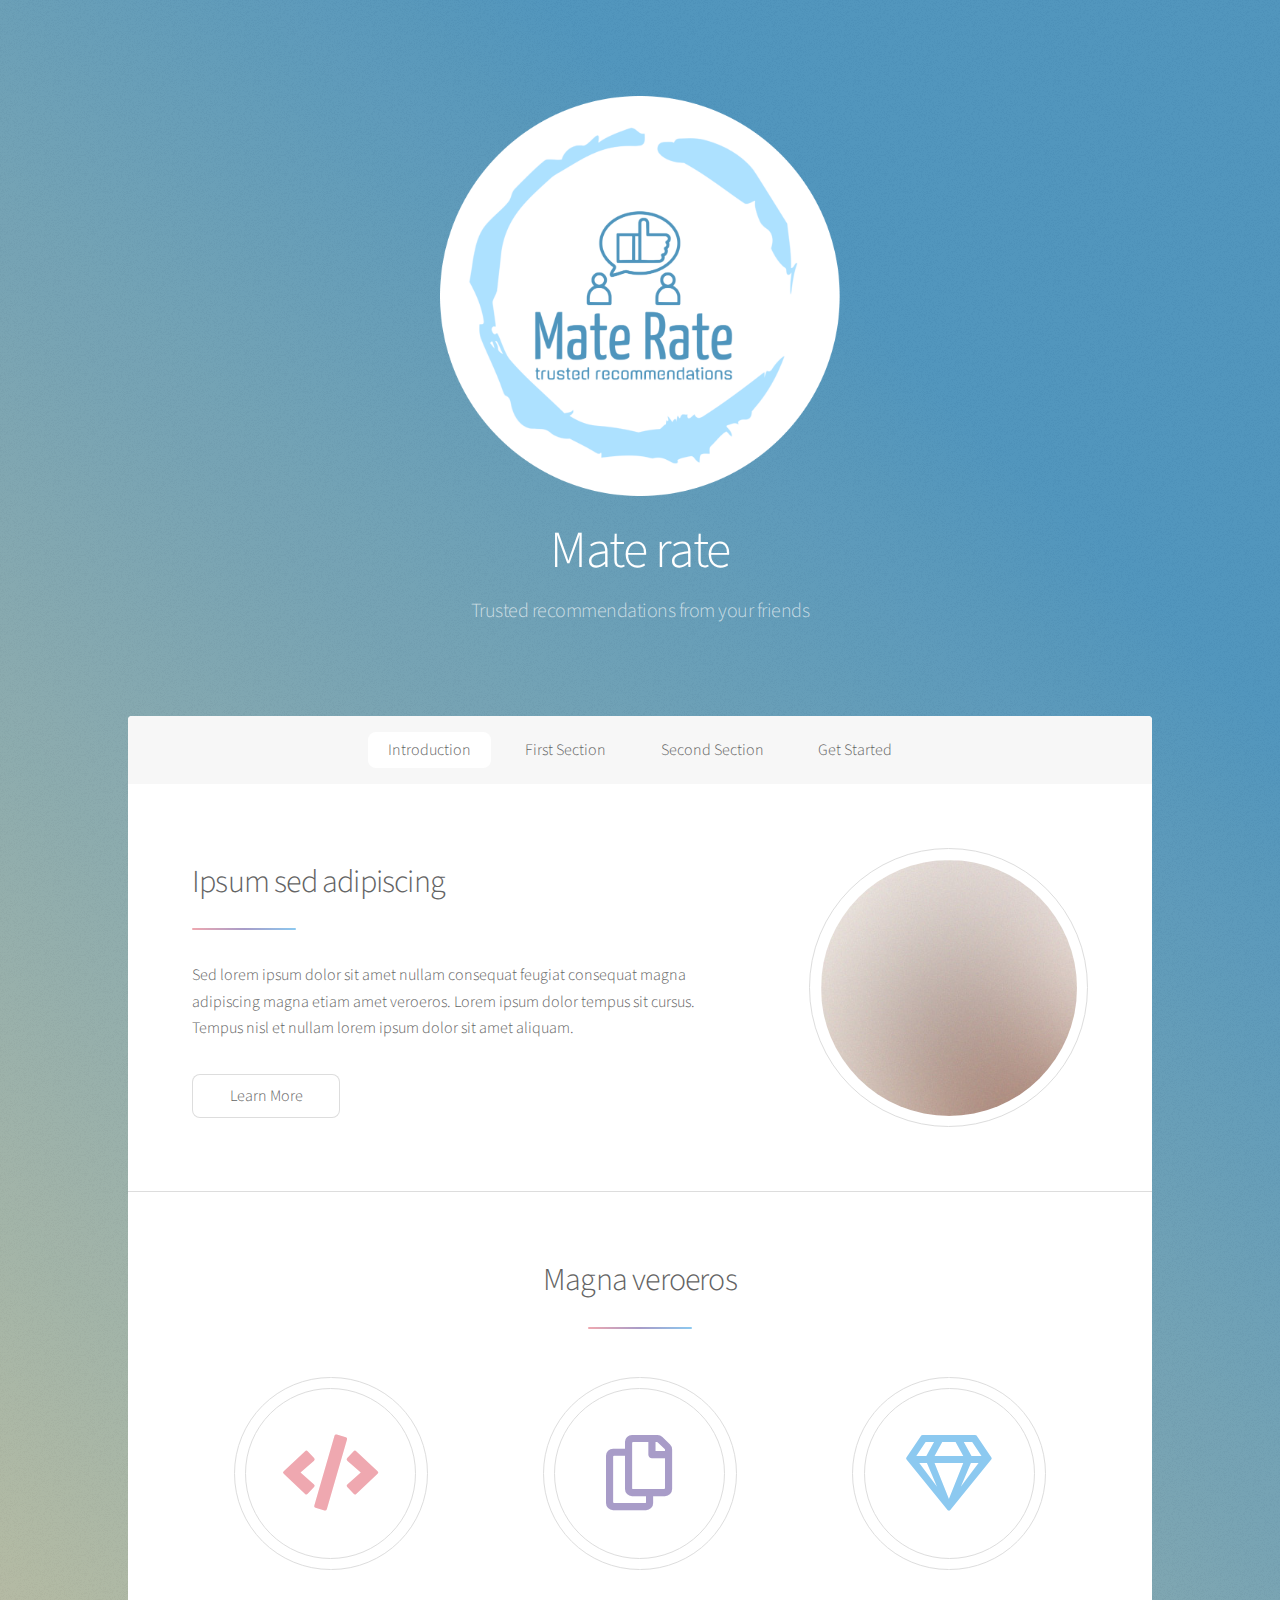
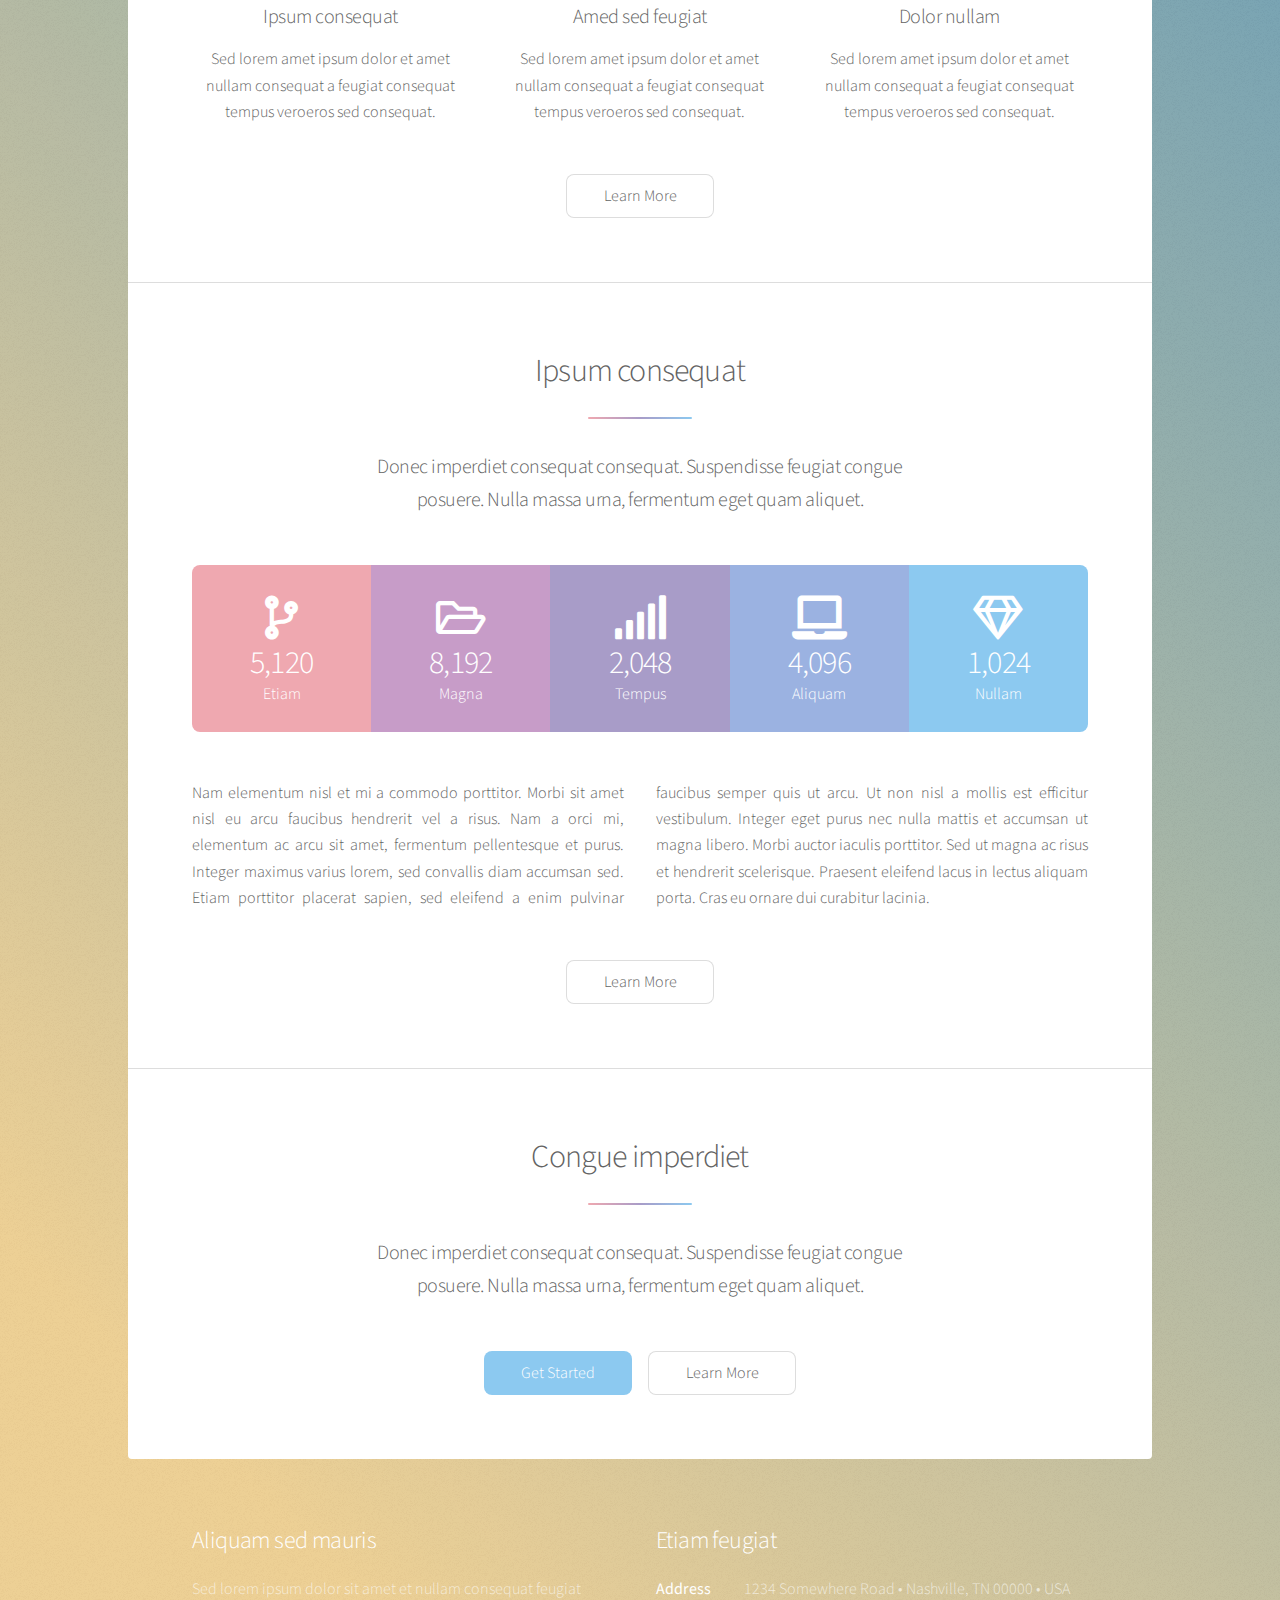
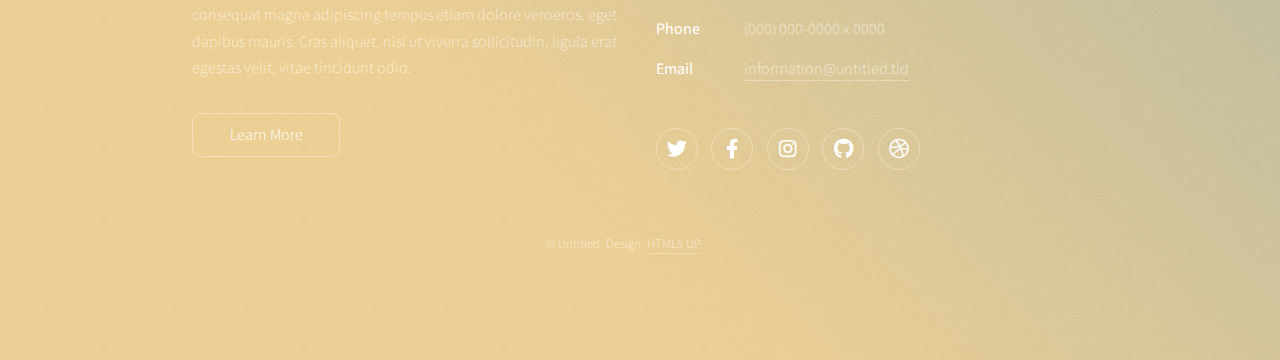
==== commit f4b40f49: "Add new logo" ====
--- a/index.html
+++ b/index.html
@@ -6,7 +6,7 @@
 -->
 <html>
 	<head>
-		<title>Stellar by HTML5 UP</title>
+		<title>Mate rate</title>
 		<meta charset="utf-8" />
 		<meta name="viewport" content="width=device-width, initial-scale=1, user-scalable=no" />
 		<link rel="stylesheet" href="assets/css/main.css" />
@@ -19,10 +19,9 @@
 
 				<!-- Header -->
 					<header id="header" class="alt">
-						<span class="logo"><img src="images/logo.svg" alt="" /></span>
-						<h1>Stellar</h1>
-						<p>Just another free, fully responsive site template<br />
-						built by <a href="https://twitter.com/ajlkn">@ajlkn</a> for <a href="https://html5up.net">HTML5 UP</a>.</p>
+						<span class="logo"><img src="images/logo.png" alt="" /></span>
+						<h1>Mate rate</h1>
+						<p>Trusted recommendations from your friends</p>
 					</header>
 
 				<!-- Nav -->
@@ -181,4 +180,4 @@
 			<script src="assets/js/main.js"></script>
 
 	</body>
-</html>+</html>
--- a/assets/css/main.css
+++ b/assets/css/main.css
@@ -100,10 +100,10 @@
 
 	body {
 		background-color: #935d8c;
-		background-image: url("images/overlay.png"), -moz-linear-gradient(45deg, #e37682 15%, #5f4d93 85%);
-		background-image: url("images/overlay.png"), -webkit-linear-gradient(45deg, #e37682 15%, #5f4d93 85%);
-		background-image: url("images/overlay.png"), -ms-linear-gradient(45deg, #e37682 15%, #5f4d93 85%);
-		background-image: url("images/overlay.png"), linear-gradient(45deg, #e37682 15%, #5f4d93 85%);
+		background-image: url("images/overlay.png"), -moz-linear-gradient(45deg, #4F95BD, #F1D193 85%);
+		background-image: url("images/overlay.png"), -webkit-linear-gradient(45deg, #4F95BD 15%, #F1D193 85%);
+		background-image: url("images/overlay.png"), -ms-linear-gradient(45deg, #4F95BD 15%, #F1D193 85%);
+		background-image: url("images/overlay.png"), linear-gradient(45deg, #F1D193 15%, #4F95BD 85%);
 	}
 
 		body.is-preload *, body.is-preload *:before, body.is-preload *:after {
@@ -3122,6 +3122,8 @@
 					display: block;
 					margin: 0 auto;
 					max-width: 75%;
+					width: 400px;
+					background-color: '#ffffff';
 				}
 
 		@media screen and (max-width: 1280px) {
@@ -3782,4 +3784,4 @@
 				max-width: 100%;
 			}
 
-		}+		}
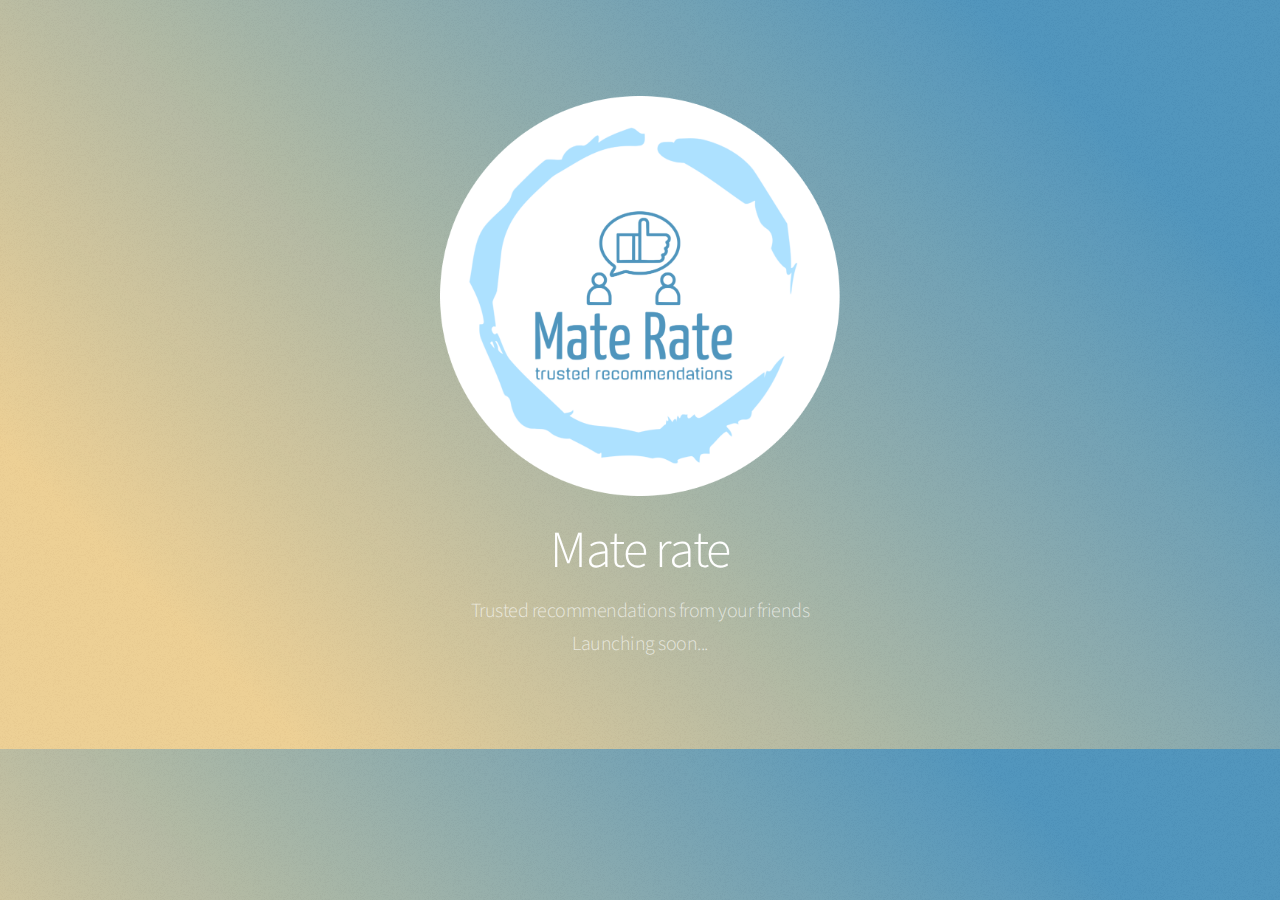
==== commit 60349d76: "Remove content" ====
--- a/index.html
+++ b/index.html
@@ -13,18 +13,17 @@
 		<noscript><link rel="stylesheet" href="assets/css/noscript.css" /></noscript>
 	</head>
 	<body class="is-preload">
-
-		<!-- Wrapper -->
 			<div id="wrapper">
 
-				<!-- Header -->
 					<header id="header" class="alt">
 						<span class="logo"><img src="images/logo.png" alt="" /></span>
 						<h1>Mate rate</h1>
-						<p>Trusted recommendations from your friends</p>
+						<p>Trusted recommendations from your friends <br> Launching soon...</p>
 					</header>
 
-				<!-- Nav -->
+					
+		 
+ <!--	
 					<nav id="nav">
 						<ul>
 							<li><a href="#intro" class="active">Introduction</a></li>
@@ -34,10 +33,8 @@
 						</ul>
 					</nav>
 
-				<!-- Main -->
 					<div id="main">
 
-						<!-- Introduction -->
 							<section id="intro" class="main">
 								<div class="spotlight">
 									<div class="content">
@@ -55,7 +52,6 @@
 								</div>
 							</section>
 
-						<!-- First Section -->
 							<section id="first" class="main special">
 								<header class="major">
 									<h2>Magna veroeros</h2>
@@ -84,7 +80,6 @@
 								</footer>
 							</section>
 
-						<!-- Second Section -->
 							<section id="second" class="main special">
 								<header class="major">
 									<h2>Ipsum consequat</h2>
@@ -120,8 +115,6 @@
 									</ul>
 								</footer>
 							</section>
-
-						<!-- Get Started -->
 							<section id="cta" class="main special">
 								<header class="major">
 									<h2>Congue imperdiet</h2>
@@ -138,7 +131,6 @@
 
 					</div>
 
-				<!-- Footer -->
 					<footer id="footer">
 						<section>
 							<h2>Aliquam sed mauris</h2>
@@ -166,11 +158,13 @@
 							</ul>
 						</section>
 						<p class="copyright">&copy; Untitled. Design: <a href="https://html5up.net">HTML5 UP</a>.</p>
-					</footer>
+										</footer>
 
-			</div>
 
-		<!-- Scripts -->
+
+
+			</div> -->
+
 			<script src="assets/js/jquery.min.js"></script>
 			<script src="assets/js/jquery.scrollex.min.js"></script>
 			<script src="assets/js/jquery.scrolly.min.js"></script>
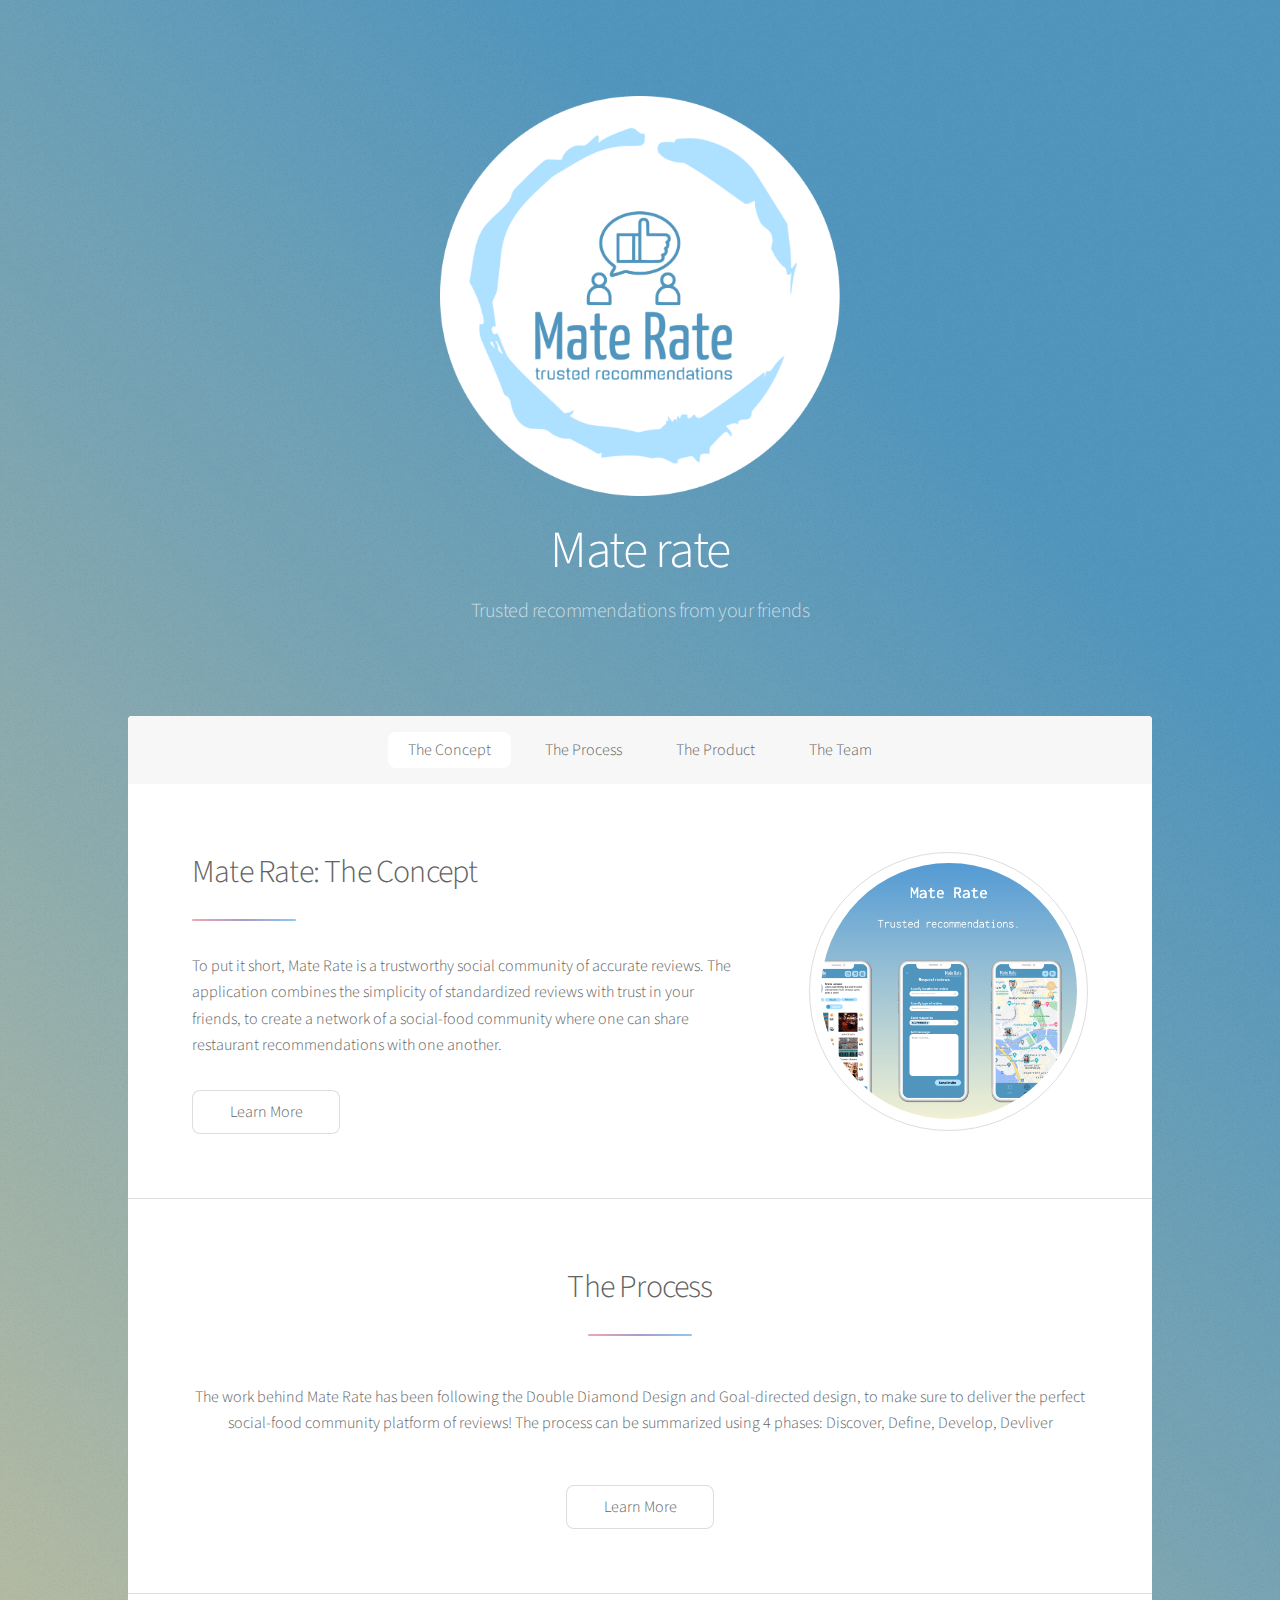
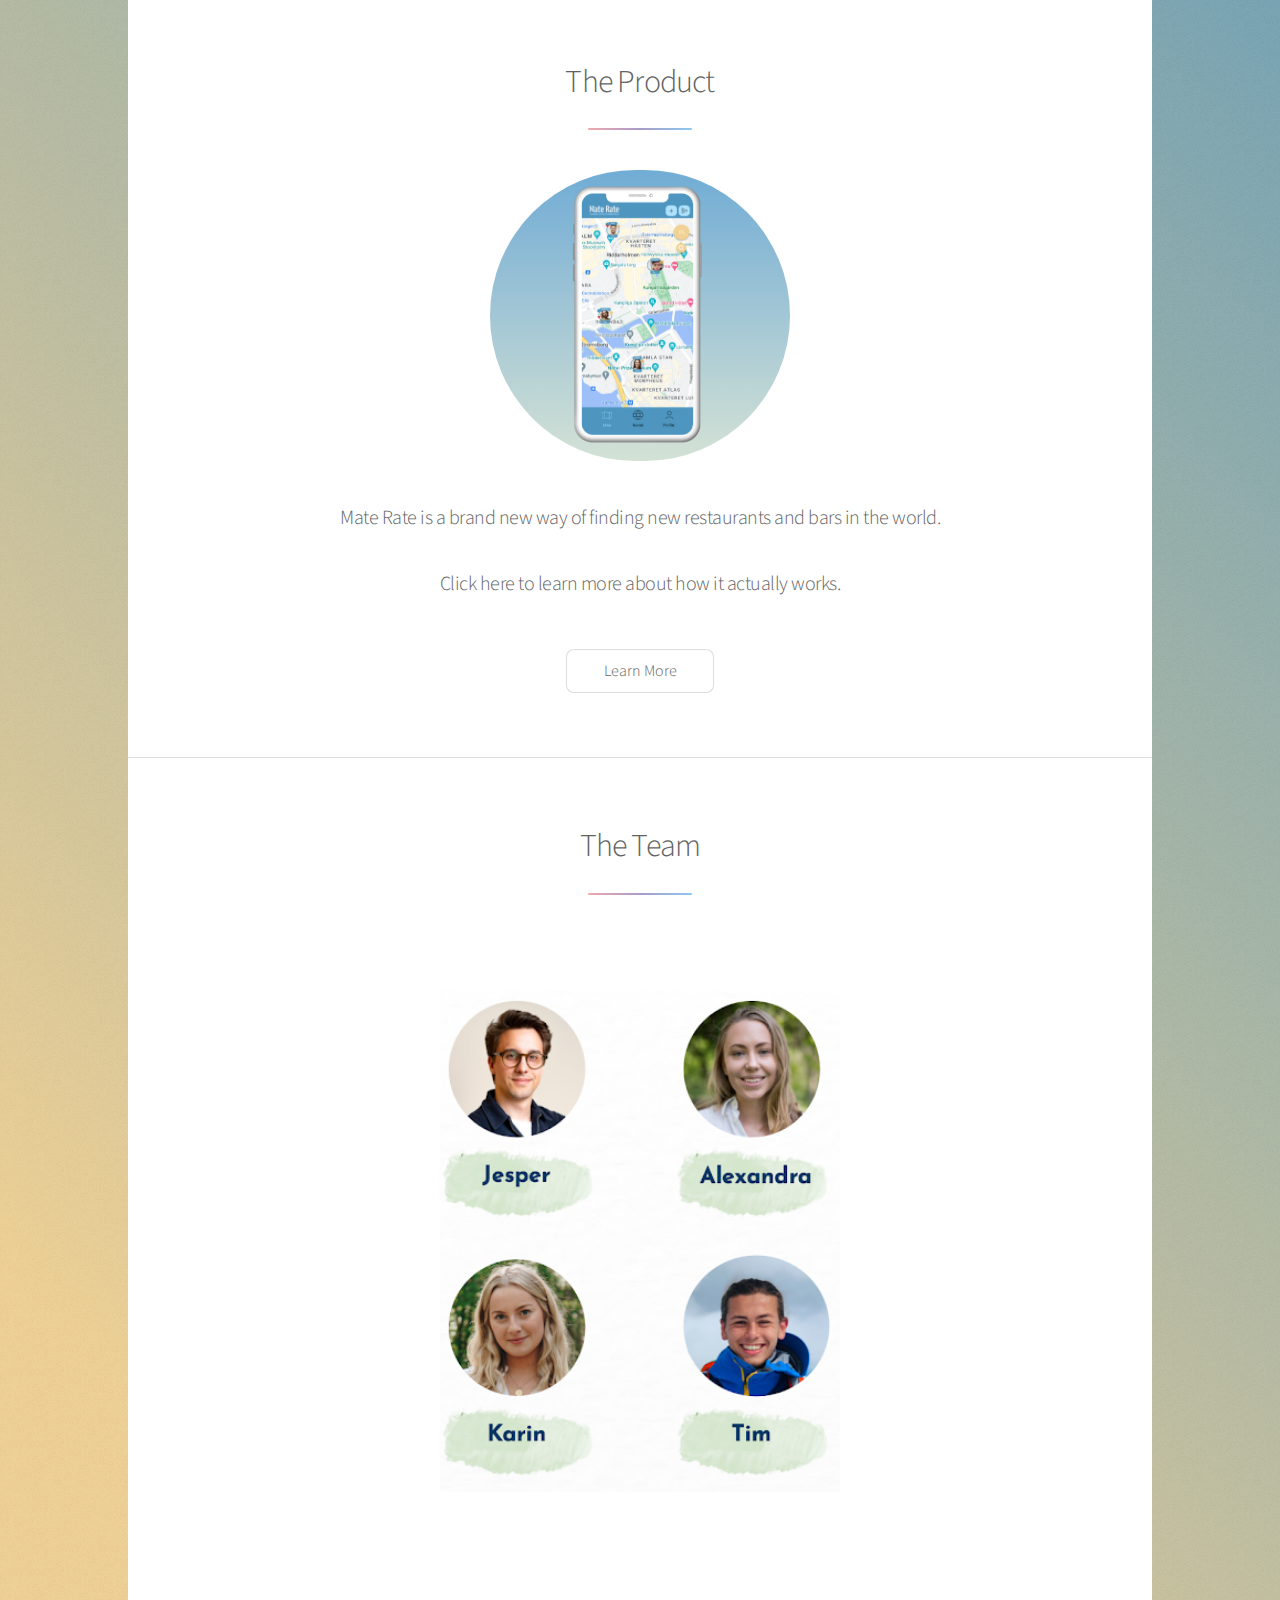
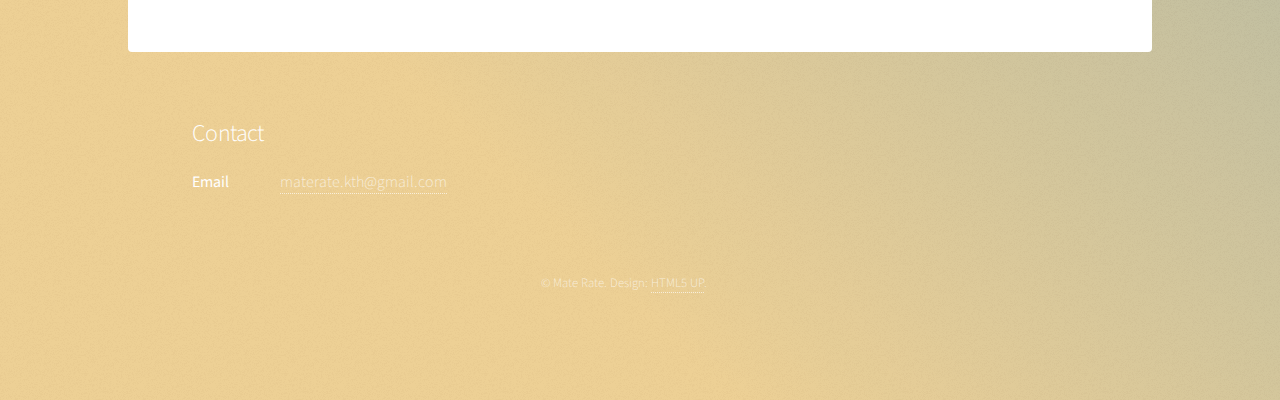
==== commit 4cd2df5b: "Add content for all pages" ====
--- a/index.html
+++ b/index.html
@@ -1,177 +1,140 @@
-<!DOCTYPE HTML>
+<!DOCTYPE html>
 <!--
 	Stellar by HTML5 UP
 	html5up.net | @ajlkn
 	Free for personal and commercial use under the CCA 3.0 license (html5up.net/license)
 -->
 <html>
-	<head>
-		<title>Mate rate</title>
-		<meta charset="utf-8" />
-		<meta name="viewport" content="width=device-width, initial-scale=1, user-scalable=no" />
-		<link rel="stylesheet" href="assets/css/main.css" />
-		<noscript><link rel="stylesheet" href="assets/css/noscript.css" /></noscript>
-	</head>
-	<body class="is-preload">
-			<div id="wrapper">
+  <head>
+    <title>Mate rate</title>
+    <meta charset="utf-8" />
+    <meta
+      name="viewport"
+      content="width=device-width, initial-scale=1, user-scalable=no"
+    />
+    <link rel="stylesheet" href="assets/css/custom.css" />
+    <link rel="stylesheet" href="assets/css/main.css" />
+    <noscript
+      ><link rel="stylesheet" href="assets/css/noscript.css"
+    /></noscript>
+  </head>
+  <body class="is-preload">
+    <div id="wrapper">
+      <header id="header" class="alt">
+        <span class="logo"><img src="images/logo.png" alt="" /></span>
+        <h1>Mate rate</h1>
+        <p>Trusted recommendations from your friends <br /></p>
+      </header>
 
-					<header id="header" class="alt">
-						<span class="logo"><img src="images/logo.png" alt="" /></span>
-						<h1>Mate rate</h1>
-						<p>Trusted recommendations from your friends <br> Launching soon...</p>
-					</header>
+      <nav id="nav">
+        <ul>
+          <li><a href="#intro" class="active">The Concept</a></li>
+          <li><a href="#first">The Process</a></li>
+          <li><a href="#second">The Product</a></li>
+          <li><a href="#cta">The Team</a></li>
+        </ul>
+      </nav>
 
-					
-		 
- <!--	
-					<nav id="nav">
-						<ul>
-							<li><a href="#intro" class="active">Introduction</a></li>
-							<li><a href="#first">First Section</a></li>
-							<li><a href="#second">Second Section</a></li>
-							<li><a href="#cta">Get Started</a></li>
-						</ul>
-					</nav>
+      <div id="main">
+        <section id="intro" class="main">
+          <div class="spotlight">
+            <div class="content">
+              <header class="major">
+                <h2>Mate Rate: The Concept</h2>
+              </header>
+              <p>
+                To put it short, Mate Rate is a trustworthy social community of
+                accurate reviews. The application combines the simplicity of
+                standardized reviews with trust in your friends, to create a
+                network of a social-food community where one can share
+                restaurant recommendations with one another.
+              </p>
+              <ul class="actions">
+                <li><a href="concept.html" class="button">Learn More</a></li>
+              </ul>
+            </div>
+            <span class="image"><img src="images/preview.png" alt="" /></span>
+          </div>
+        </section>
 
-					<div id="main">
+        <section id="first" class="main special">
+          <header class="major">
+            <h2>The Process</h2>
+          </header>
+          <p>
+            The work behind Mate Rate has been following the Double Diamond
+            Design and Goal-directed design, to make sure to deliver the perfect
+            social-food community platform of reviews! The process can be
+            summarized using 4 phases: Discover, Define, Develop, Devliver
+          </p>
+          <footer class="major">
+            <ul class="actions special">
+              <li><a href="process.html" class="button">Learn More</a></li>
+            </ul>
+          </footer>
+        </section>
 
-							<section id="intro" class="main">
-								<div class="spotlight">
-									<div class="content">
-										<header class="major">
-											<h2>Ipsum sed adipiscing</h2>
-										</header>
-										<p>Sed lorem ipsum dolor sit amet nullam consequat feugiat consequat magna
-										adipiscing magna etiam amet veroeros. Lorem ipsum dolor tempus sit cursus.
-										Tempus nisl et nullam lorem ipsum dolor sit amet aliquam.</p>
-										<ul class="actions">
-											<li><a href="generic.html" class="button">Learn More</a></li>
-										</ul>
-									</div>
-									<span class="image"><img src="images/pic01.jpg" alt="" /></span>
-								</div>
-							</section>
+        <section id="second" class="main special">
+          <header class="major">
+            <h2>The Product</h2>
+            <p></p>
+            <span class="product"
+              ><img src="images/product_preview.png"
+            /></span>
 
-							<section id="first" class="main special">
-								<header class="major">
-									<h2>Magna veroeros</h2>
-								</header>
-								<ul class="features">
-									<li>
-										<span class="icon solid major style1 fa-code"></span>
-										<h3>Ipsum consequat</h3>
-										<p>Sed lorem amet ipsum dolor et amet nullam consequat a feugiat consequat tempus veroeros sed consequat.</p>
-									</li>
-									<li>
-										<span class="icon major style3 fa-copy"></span>
-										<h3>Amed sed feugiat</h3>
-										<p>Sed lorem amet ipsum dolor et amet nullam consequat a feugiat consequat tempus veroeros sed consequat.</p>
-									</li>
-									<li>
-										<span class="icon major style5 fa-gem"></span>
-										<h3>Dolor nullam</h3>
-										<p>Sed lorem amet ipsum dolor et amet nullam consequat a feugiat consequat tempus veroeros sed consequat.</p>
-									</li>
-								</ul>
-								<footer class="major">
-									<ul class="actions special">
-										<li><a href="generic.html" class="button">Learn More</a></li>
-									</ul>
-								</footer>
-							</section>
+            <p>
+              <br />Mate Rate is a brand new way of finding new restaurants and
+              bars in the world.<br /><br />Click here to learn more about how
+              it actually works.
+            </p>
+          </header>
 
-							<section id="second" class="main special">
-								<header class="major">
-									<h2>Ipsum consequat</h2>
-									<p>Donec imperdiet consequat consequat. Suspendisse feugiat congue<br />
-									posuere. Nulla massa urna, fermentum eget quam aliquet.</p>
-								</header>
-								<ul class="statistics">
-									<li class="style1">
-										<span class="icon solid fa-code-branch"></span>
-										<strong>5,120</strong> Etiam
-									</li>
-									<li class="style2">
-										<span class="icon fa-folder-open"></span>
-										<strong>8,192</strong> Magna
-									</li>
-									<li class="style3">
-										<span class="icon solid fa-signal"></span>
-										<strong>2,048</strong> Tempus
-									</li>
-									<li class="style4">
-										<span class="icon solid fa-laptop"></span>
-										<strong>4,096</strong> Aliquam
-									</li>
-									<li class="style5">
-										<span class="icon fa-gem"></span>
-										<strong>1,024</strong> Nullam
-									</li>
-								</ul>
-								<p class="content">Nam elementum nisl et mi a commodo porttitor. Morbi sit amet nisl eu arcu faucibus hendrerit vel a risus. Nam a orci mi, elementum ac arcu sit amet, fermentum pellentesque et purus. Integer maximus varius lorem, sed convallis diam accumsan sed. Etiam porttitor placerat sapien, sed eleifend a enim pulvinar faucibus semper quis ut arcu. Ut non nisl a mollis est efficitur vestibulum. Integer eget purus nec nulla mattis et accumsan ut magna libero. Morbi auctor iaculis porttitor. Sed ut magna ac risus et hendrerit scelerisque. Praesent eleifend lacus in lectus aliquam porta. Cras eu ornare dui curabitur lacinia.</p>
-								<footer class="major">
-									<ul class="actions special">
-										<li><a href="generic.html" class="button">Learn More</a></li>
-									</ul>
-								</footer>
-							</section>
-							<section id="cta" class="main special">
-								<header class="major">
-									<h2>Congue imperdiet</h2>
-									<p>Donec imperdiet consequat consequat. Suspendisse feugiat congue<br />
-									posuere. Nulla massa urna, fermentum eget quam aliquet.</p>
-								</header>
-								<footer class="major">
-									<ul class="actions special">
-										<li><a href="generic.html" class="button primary">Get Started</a></li>
-										<li><a href="generic.html" class="button">Learn More</a></li>
-									</ul>
-								</footer>
-							</section>
+          <footer class="major">
+            <ul class="actions special">
+              <li><a href="product.html" class="button">Learn More</a></li>
+            </ul>
+          </footer>
+        </section>
+        <section id="cta" class="main special">
+          <header class="major">
+            <h2>The Team</h2>
+            <span class="usps"><img src="images/team.png" /></span>
+          </header>
+        </section>
+      </div>
 
-					</div>
+      <footer id="footer">
+        <!-- <section>
+          <h2>Aliquam sed mauris</h2>
+          <p>
+            Sed lorem ipsum dolor sit amet et nullam consequat feugiat consequat
+            magna adipiscing tempus etiam dolore veroeros. eget dapibus mauris.
+            Cras aliquet, nisl ut viverra sollicitudin, ligula erat egestas
+            velit, vitae tincidunt odio.
+          </p>
+          <ul class="actions">
+            <li><a href="generic.html" class="button">Learn More</a></li>
+          </ul>
+        </section> -->
+        <section>
+          <h2>Contact</h2>
+          <dl class="alt">
+            <dt>Email</dt>
+            <dd><a href="#">materate.kth@gmail.com</a></dd>
+          </dl>
+        </section>
+        <p class="copyright">
+          &copy; Mate Rate. Design: <a href="https://html5up.net">HTML5 UP</a>.
+        </p>
+      </footer>
+    </div>
 
-					<footer id="footer">
-						<section>
-							<h2>Aliquam sed mauris</h2>
-							<p>Sed lorem ipsum dolor sit amet et nullam consequat feugiat consequat magna adipiscing tempus etiam dolore veroeros. eget dapibus mauris. Cras aliquet, nisl ut viverra sollicitudin, ligula erat egestas velit, vitae tincidunt odio.</p>
-							<ul class="actions">
-								<li><a href="generic.html" class="button">Learn More</a></li>
-							</ul>
-						</section>
-						<section>
-							<h2>Etiam feugiat</h2>
-							<dl class="alt">
-								<dt>Address</dt>
-								<dd>1234 Somewhere Road &bull; Nashville, TN 00000 &bull; USA</dd>
-								<dt>Phone</dt>
-								<dd>(000) 000-0000 x 0000</dd>
-								<dt>Email</dt>
-								<dd><a href="#">information@untitled.tld</a></dd>
-							</dl>
-							<ul class="icons">
-								<li><a href="#" class="icon brands fa-twitter alt"><span class="label">Twitter</span></a></li>
-								<li><a href="#" class="icon brands fa-facebook-f alt"><span class="label">Facebook</span></a></li>
-								<li><a href="#" class="icon brands fa-instagram alt"><span class="label">Instagram</span></a></li>
-								<li><a href="#" class="icon brands fa-github alt"><span class="label">GitHub</span></a></li>
-								<li><a href="#" class="icon brands fa-dribbble alt"><span class="label">Dribbble</span></a></li>
-							</ul>
-						</section>
-						<p class="copyright">&copy; Untitled. Design: <a href="https://html5up.net">HTML5 UP</a>.</p>
-										</footer>
-
-
-
-
-			</div> -->
-
-			<script src="assets/js/jquery.min.js"></script>
-			<script src="assets/js/jquery.scrollex.min.js"></script>
-			<script src="assets/js/jquery.scrolly.min.js"></script>
-			<script src="assets/js/browser.min.js"></script>
-			<script src="assets/js/breakpoints.min.js"></script>
-			<script src="assets/js/util.js"></script>
-			<script src="assets/js/main.js"></script>
-
-	</body>
+    <script src="assets/js/jquery.min.js"></script>
+    <script src="assets/js/jquery.scrollex.min.js"></script>
+    <script src="assets/js/jquery.scrolly.min.js"></script>
+    <script src="assets/js/browser.min.js"></script>
+    <script src="assets/js/breakpoints.min.js"></script>
+    <script src="assets/js/util.js"></script>
+    <script src="assets/js/main.js"></script>
+  </body>
 </html>
--- a/assets/css/custom.css
+++ b/assets/css/custom.css
@@ -0,0 +1,25 @@
+@import url(fontawesome-all.min.css);
+@import "https://fonts.googleapis.com/css?family=Source+Sans+Pro:300,400";
+
+.usps {
+  margin: auto;
+  display: flex;
+  justify-content: center;
+  align-items: center;
+  padding-bottom: 80px;
+}
+
+.usps img {
+  width: 400px;
+}
+
+.video {
+  display: flex;
+  justify-content: center;
+  align-items: center;
+}
+
+.product img {
+  width: 300px;
+  border-radius: 100em;
+}
--- a/assets/css/main.css
+++ b/assets/css/main.css
@@ -1,10 +1,10 @@
 @import url(fontawesome-all.min.css);
 @import 'https://fonts.googleapis.com/css?family=Source+Sans+Pro:300,400';
 
-/*
-	Stellar by HTML5 UP
-	html5up.net | @ajlkn
-	Free for personal and commercial use under the CCA 3.0 license (html5up.net/license)
+/*
+	Stellar by HTML5 UP
+	html5up.net | @ajlkn
+	Free for personal and commercial use under the CCA 3.0 license (html5up.net/license)
 */
 
 html, body, div, span, applet, object,
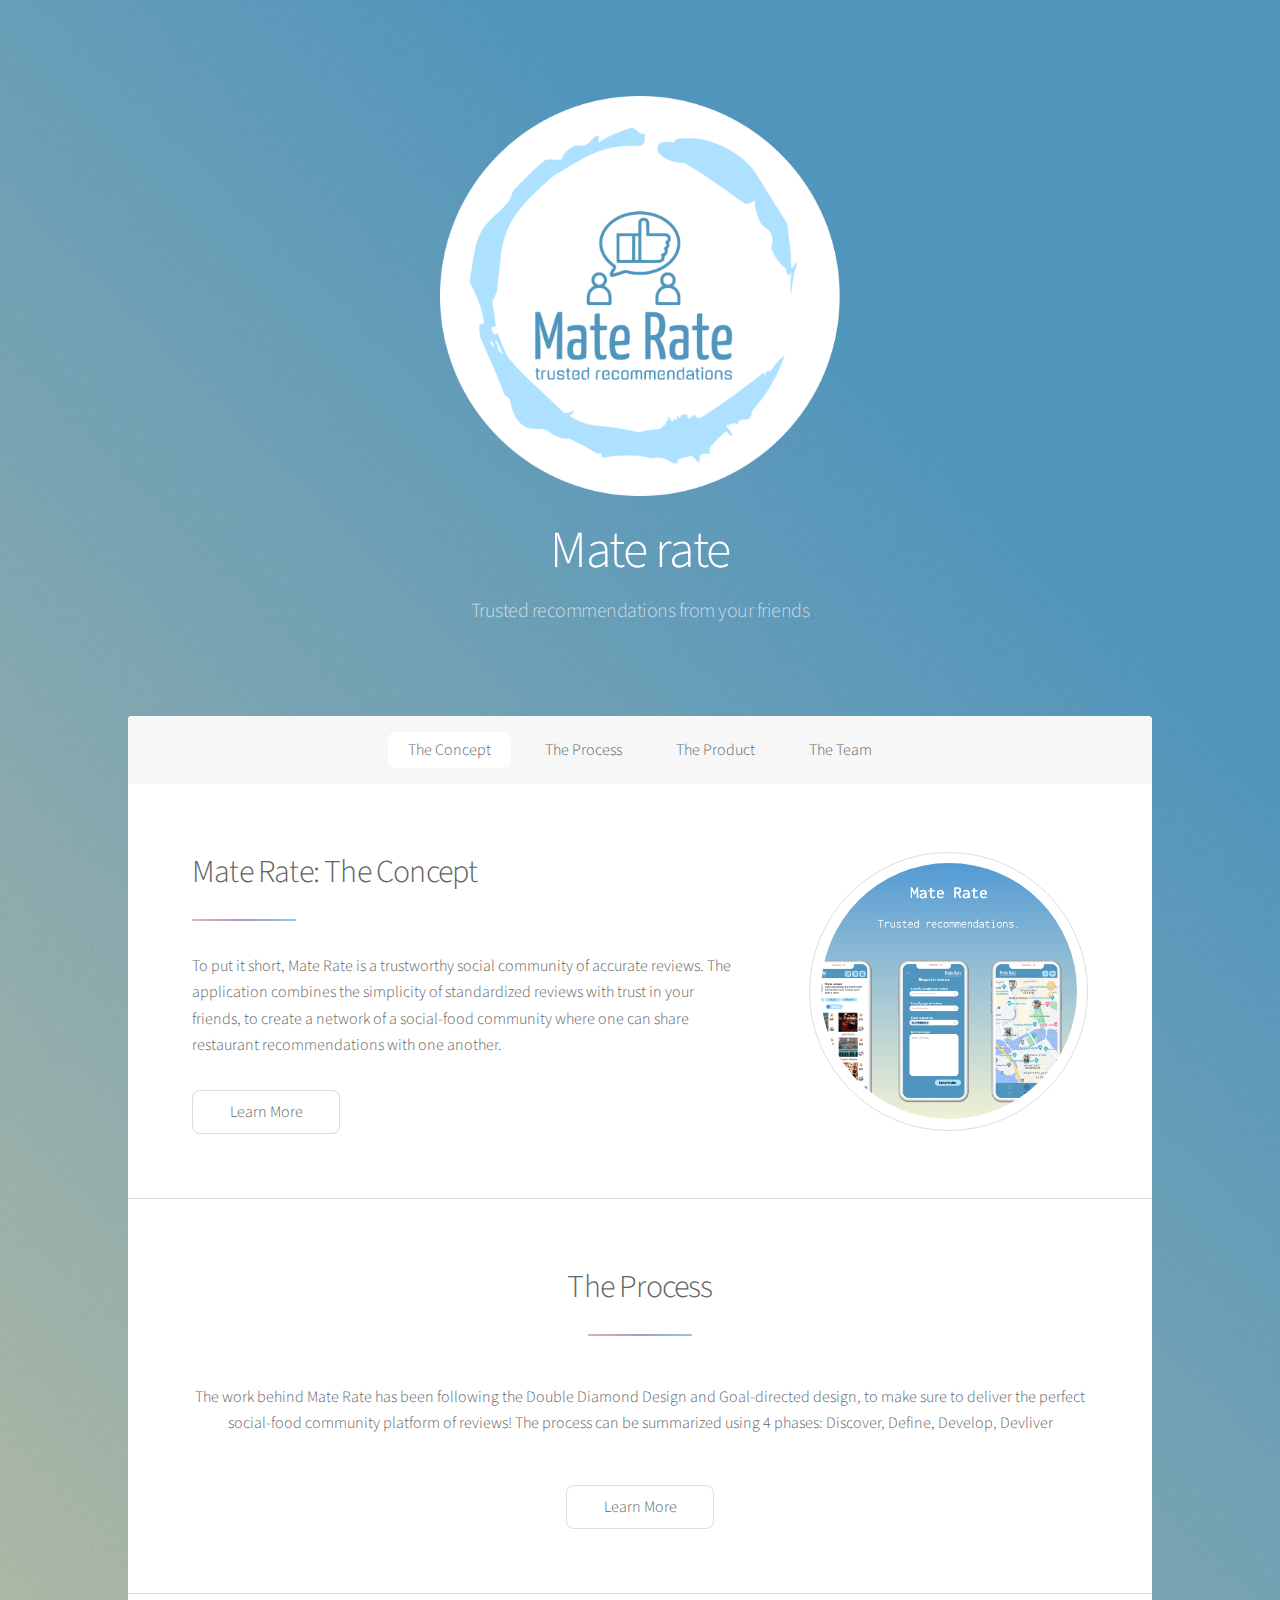
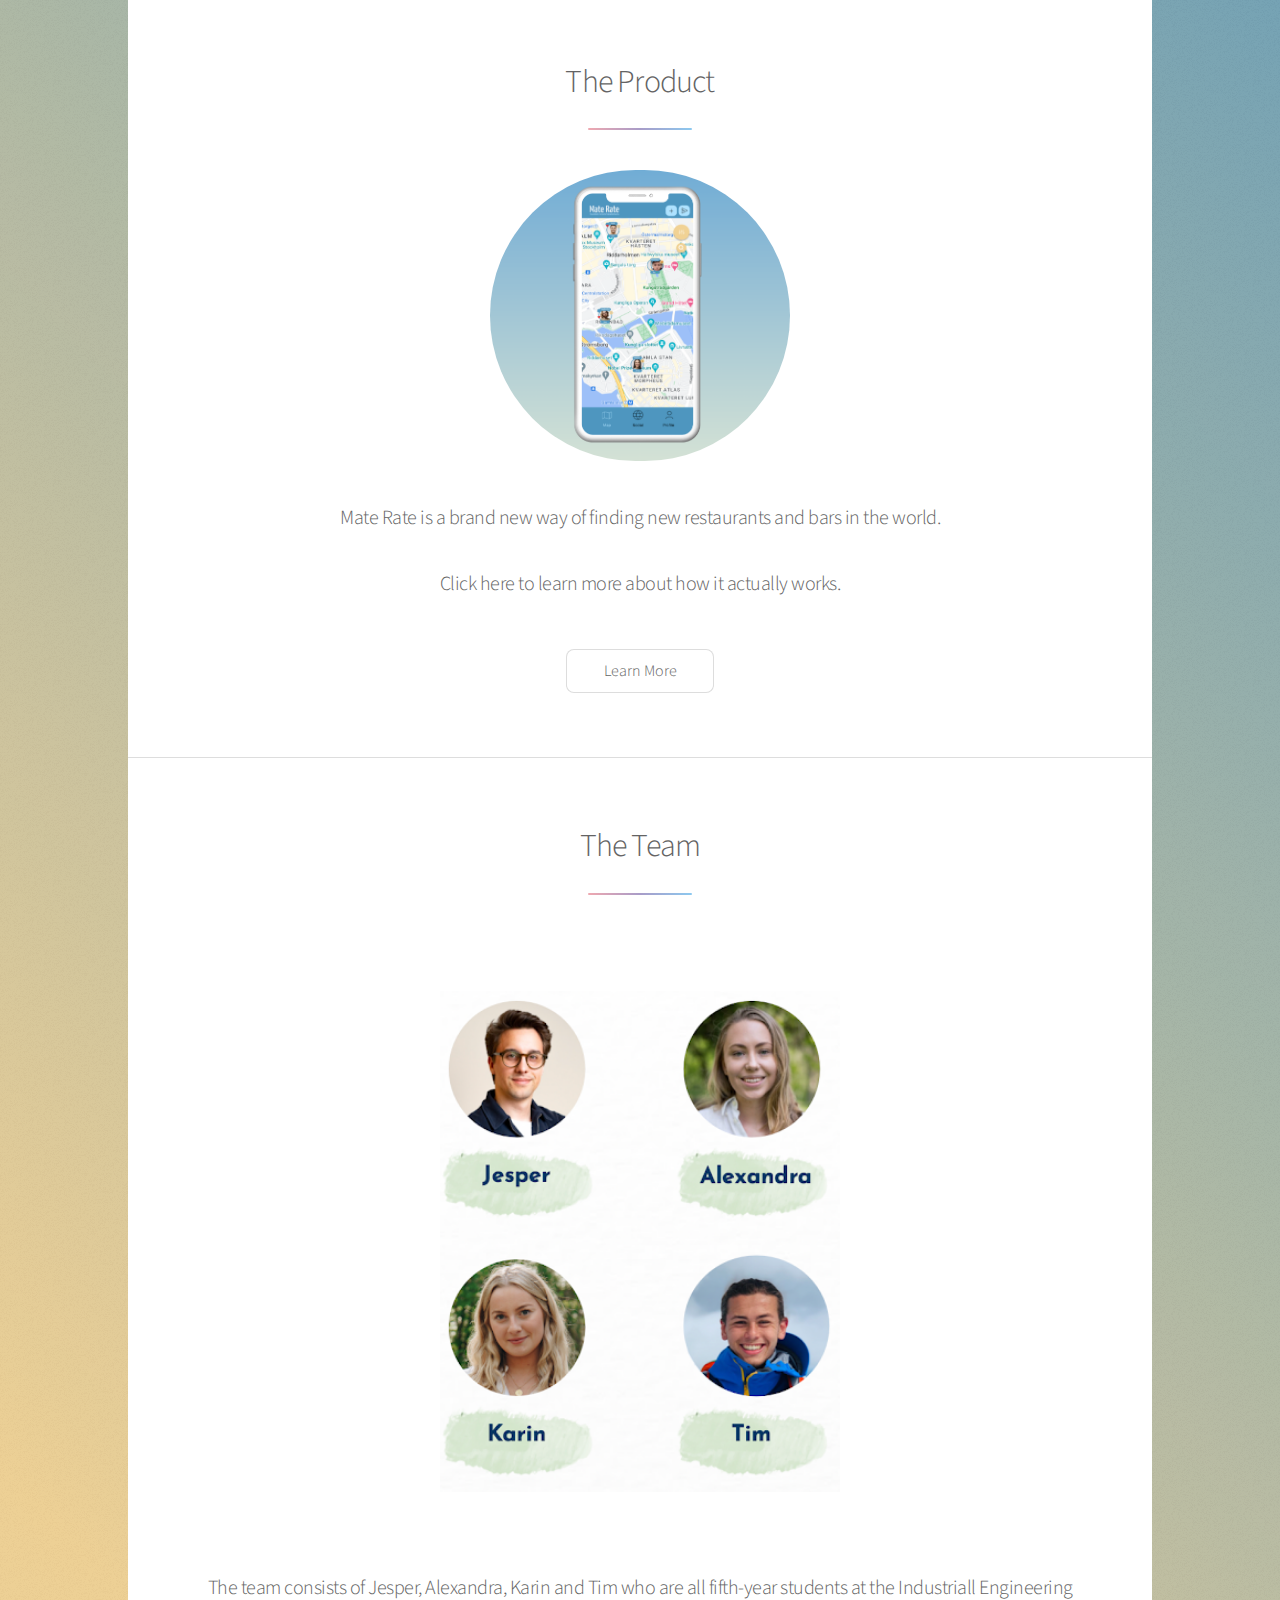
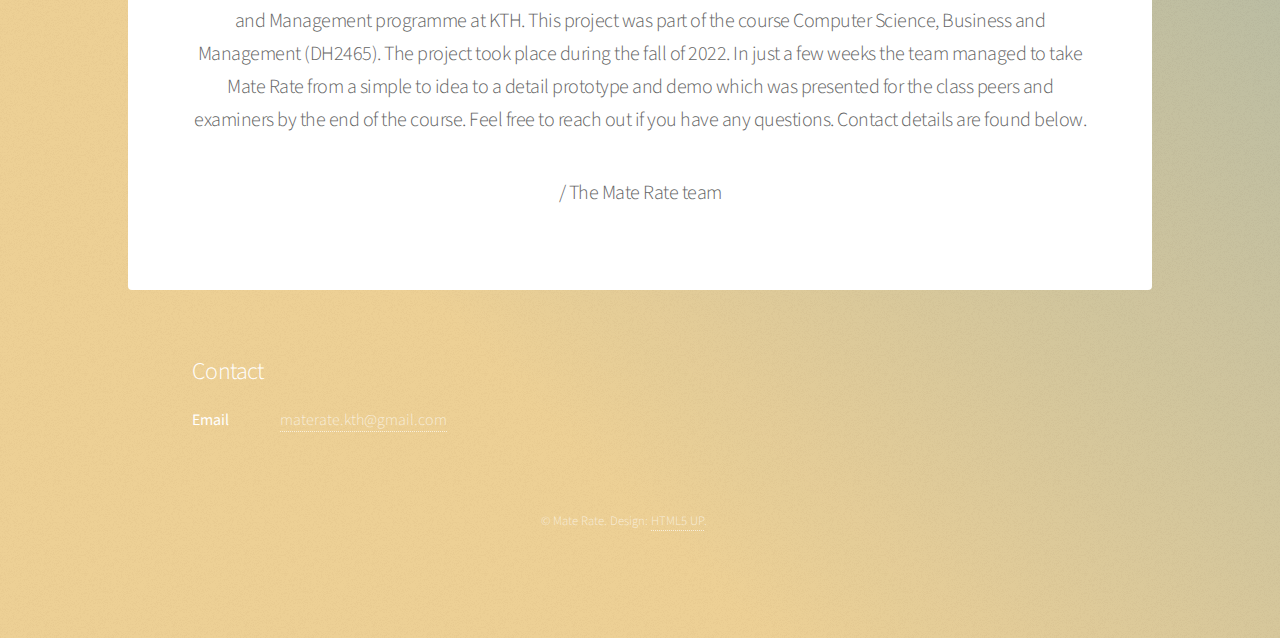
==== commit 014c4d4b: "Update mission text, add image to product, update team text" ====
--- a/index.html
+++ b/index.html
@@ -98,24 +98,24 @@
         <section id="cta" class="main special">
           <header class="major">
             <h2>The Team</h2>
-            <span class="usps"><img src="images/team.png" /></span>
+            <span class="usps team"><img src="images/team.png" /></span>
+            <p>
+              The team consists of Jesper, Alexandra, Karin and Tim who are all
+              fifth-year students at the Industriall Engineering and Management
+              programme at KTH. This project was part of the course Computer
+              Science, Business and Management (DH2465). The project took place
+              during the fall of 2022. In just a few weeks the team managed to
+              take Mate Rate from a simple to idea to a detail prototype and
+              demo which was presented for the class peers and examiners by the
+              end of the course. Feel free to reach out if you have any
+              questions. Contact details are found below.
+            </p>
+            <p>/ The Mate Rate team</p>
           </header>
         </section>
       </div>
 
       <footer id="footer">
-        <!-- <section>
-          <h2>Aliquam sed mauris</h2>
-          <p>
-            Sed lorem ipsum dolor sit amet et nullam consequat feugiat consequat
-            magna adipiscing tempus etiam dolore veroeros. eget dapibus mauris.
-            Cras aliquet, nisl ut viverra sollicitudin, ligula erat egestas
-            velit, vitae tincidunt odio.
-          </p>
-          <ul class="actions">
-            <li><a href="generic.html" class="button">Learn More</a></li>
-          </ul>
-        </section> -->
         <section>
           <h2>Contact</h2>
           <dl class="alt">
